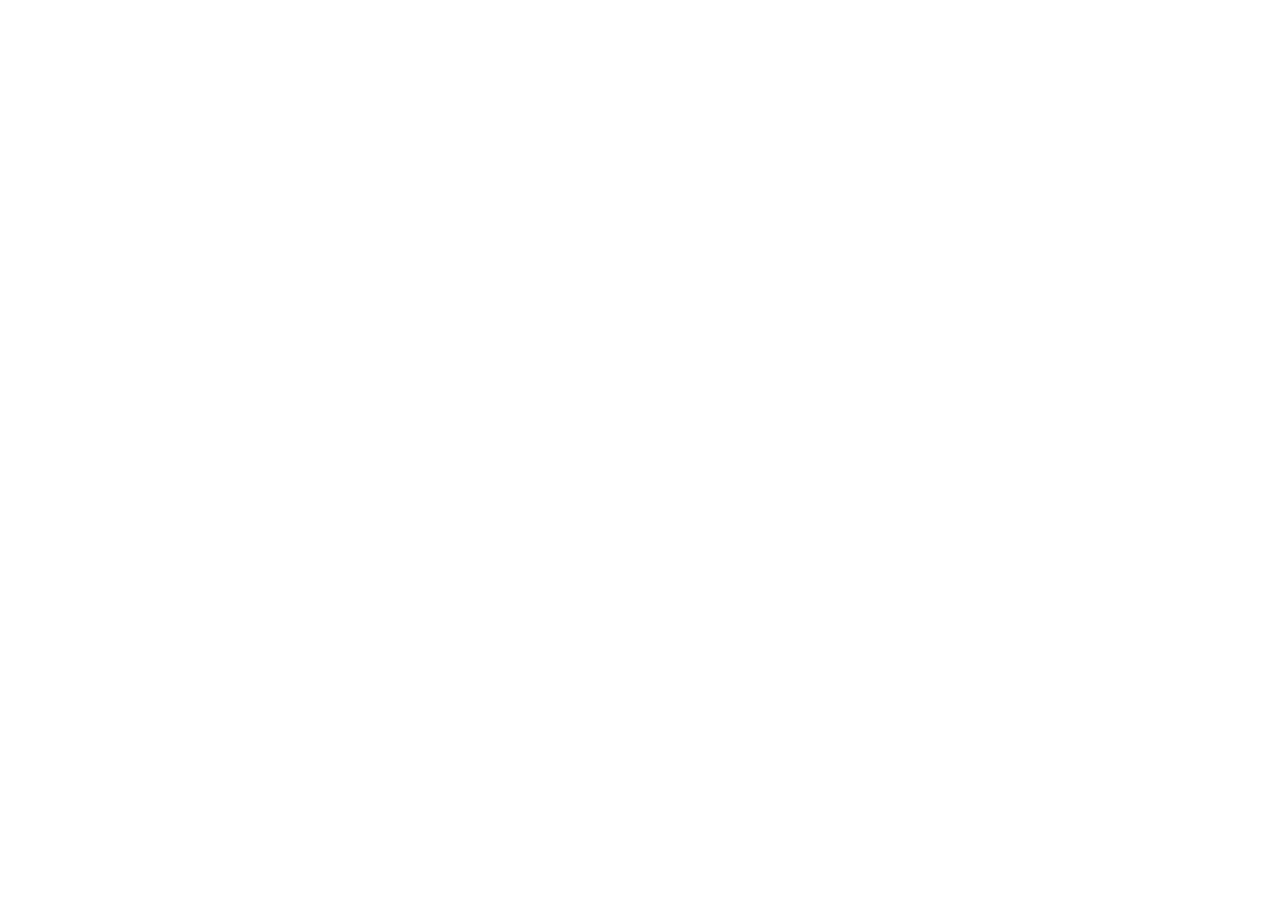
==== index.html @ 64c60afb "Initial commit project sitandcode" ====
<!DOCTYPE>
<html>
<head>
    <!-- Google tag (gtag.js) -->
<script async src="https://www.googletagmanager.com/gtag/js?id=G-PJPY6H9L8Z"></script>
<script>
  window.dataLayer = window.dataLayer || [];
  function gtag(){dataLayer.push(arguments);}
  gtag('js', new Date());

  gtag('config', 'G-PJPY6H9L8Z');
</script>
	<title>Sit&amp;Code</title>
</head>
<body>

</body>
<script src="jquery-2.1.3.min.js"></script>
<script src="initial-script.js"></script>
</html>
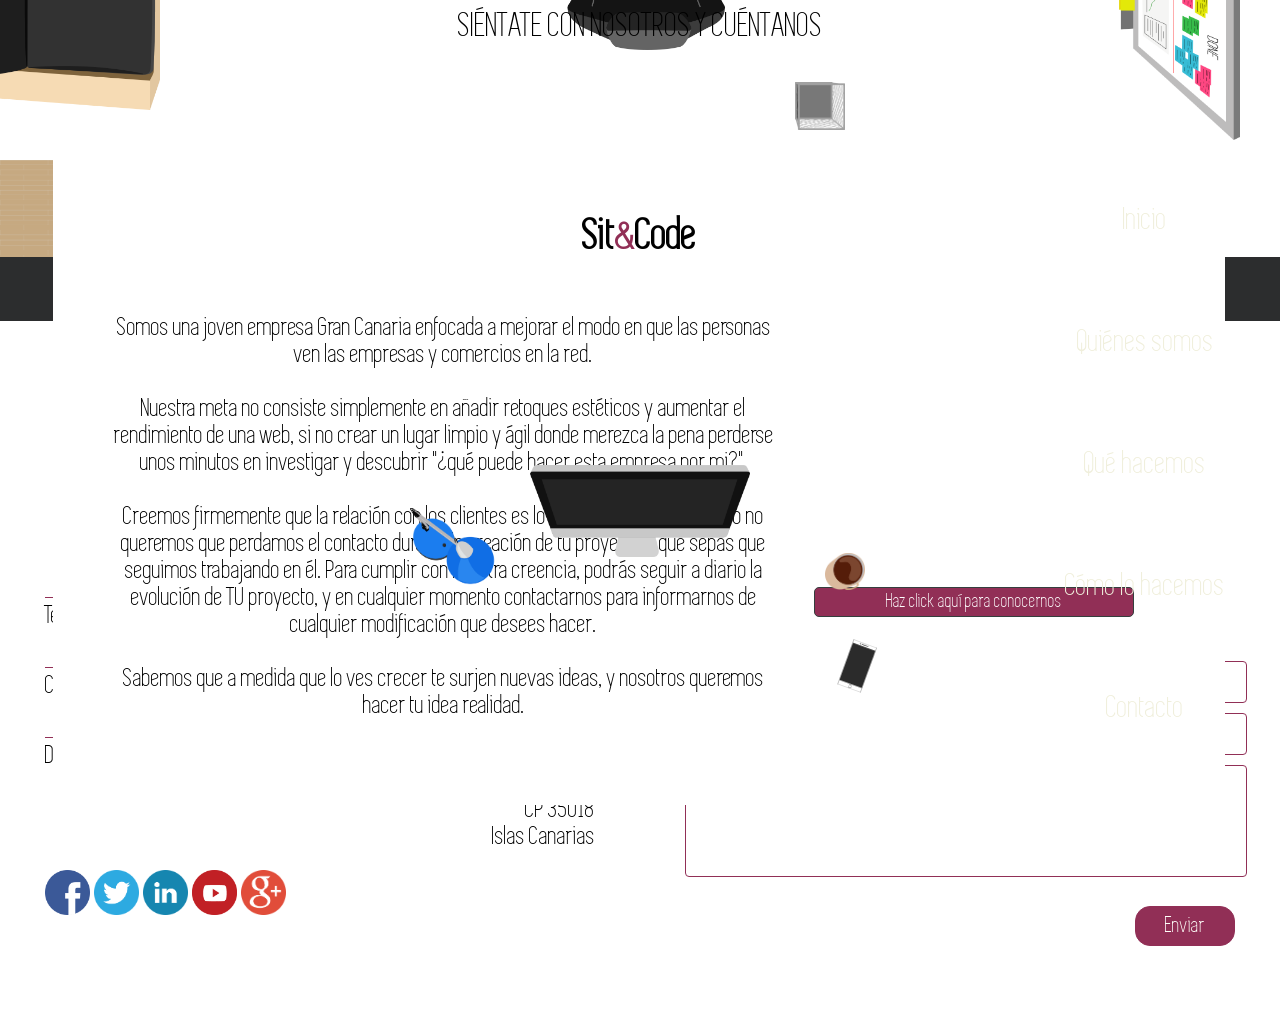
==== commit 72424929: "Refactor: merge mobile and desktop views into responsive single files" ====
--- a/index.html
+++ b/index.html
@@ -1,6 +1,7 @@
-<!DOCTYPE>
+<!DOCTYPE html>
 <html>
 <head>
+
     <!-- Google tag (gtag.js) -->
 <script async src="https://www.googletagmanager.com/gtag/js?id=G-PJPY6H9L8Z"></script>
 <script>
@@ -10,11 +11,676 @@
 
   gtag('config', 'G-PJPY6H9L8Z');
 </script>
+	<meta charset="UTF-8">
+	<meta name="viewport" content="width=device-width, height=device-height, initial-scale=0.5"/>
+	<link rel="icon" href="images/silla10.png">
+	<link rel="stylesheet" type="text/css" href="style.css">
+	<!--<link rel="stylesheet" href="style.css" media="(min-width:600px)">
+	<link rel="stylesheet" type="text/css" href="style_1920x1080.css">-->
 	<title>Sit&amp;Code</title>
+
 </head>
 <body>
-
+    <div class="mobile-view">
+
+<div id="mob-background"></div>
+<div class="none"></div>
+
+<div id="mob-navbar">
+	<div id="mob-text-logo">
+		<div id="mob-sac-text">Sit<small class="ampersand">&amp;</small>Code</div>
+		<div id="mob-se-text">Software Engineers</div>
+	</div>
+	
+	<div id="mob-menu-button">
+		<div id="mob-menu-circle"></div>
+		<span></span>
+		<span></span>
+		<span></span>
+	</div>
+</div>
+
+<div id="mob-menu">
+	<div id="mob-menu-sections">
+		<p id="mob-home-button">Inicio</p>
+		<p id="mob-whoweare-button">Quiénes somos</p>
+		<p id="mob-whatwedo-button">Qué hacemos</p>
+		<p id="mob-howwedo-button">Cómo lo hacemos</p>
+		<p id="mob-contact-button">Contacto</p>
+	</div>
+</div>
+
+<section id="mob-home">
+	<div id="mob-phrase">
+		<p>¿Qué necesitas?</p>
+		<p>Siéntate con nosotros y cuéntanos</p>
+	</div>
+
+
+	<p id="mob-scroll-text">scroll</p>
+	<div id="mob-scroll"></div>
+</section>
+
+<section id="mob-whoweare">
+	<div class="tittle">Quiénes somos</div>
+	<div class="content">
+		<div id="whoweare-text">
+			<p>Somos una joven empresa Gran Canaria enfocada a mejorar el modo en que las personas ven las empresas y comercios en la red.</p>
+			<p>Nuestra meta no consiste simplemente en añadir retoques estéticos y aumentar el rendimiento de una web, si no crear un lugar limpio y ágil donde merezca la pena perderse unos minutos en investigar y descubrir "¿qué puede hacer esta empresa por mi?".</p>
+			<p>Creemos firmemente que la relación con los clientes es lo más importante, y por ello no queremos que perdamos el contacto durante la creación de tu proyecto y que sepas que seguimos trabajando en él. Para cumplir con nuestra creencia, podrás seguir a diario la evolución de TU proyecto, y en cualquier momento contactarnos para informarnos de cualquier modificación que desees hacer.</p>
+			<p>Sabemos que a medida que lo ves crecer te surjen nuevas ideas, y nosotros queremos hacer tu idea realidad.</p>
+
+			<video id="GCZoomVideo" width="100%" autoplay loop>
+				<source src="Zoom GC 2.mp4" type="video/mp4">
+				Your browser does not support HTML5 video.
+			</video>
+		</div>
+
+		<div id="whoweare-group">
+			<div class="whoweare-group-persons">
+				<div class="whoweare-imgs"></div>
+				<div class="whoweare-group-names">Isaac Medina</div>
+			</div>
+			<div class="whoweare-group-texts">blablabla isaac</div>
+			<div class="whoweare-group-persons" id="second-person">
+				<div class="whoweare-imgs"></div>
+				<div class="whoweare-group-names">David Gómez</div>
+			</div>
+			<div class="whoweare-group-texts">blablabla david</div>
+			<div class="whoweare-group-persons">
+				<div class="whoweare-imgs"></div>
+				<div class="whoweare-group-names">Daniel Izarra</div>
+			</div>
+			<div class="whoweare-group-texts">blablabla dani</div>
+		</div>
+	</div>
+</section>
+
+<section id="mob-whatwedo">
+	<div class="tittle">Qué hacemos</div>
+	<div class="content">
+		<div id="whatwedo-phone">
+			<div id="whatwedo-phone-top">
+				<div id="whatwedo-phone-camera"></div>
+				<div id="whatwedo-phone-speaker"></div>
+			</div>
+			<div id="whatwedo-phone-screen">
+				<div class="whatwedo-texts active">
+					<h2 id="whatwedo-menu-1">Desarrollo de software</h2>
+					<h2 id="whatwedo-menu-2">e-Commerce</h2>
+					<h2 id="whatwedo-menu-3">Community manager</h2>
+					<h2 id="whatwedo-menu-4">Masterclass</h2>
+				</div>
+				<div class="whatwedo-texts">
+					<p class="whatwedo-back-button"><img src="images/back arrow.png">Volver</p>
+					<h2>Desarrollo de software</h2>
+					<h3>Software de escritorio</h3>
+					Realizamos un estudio de tus necesidades y te proponemos un tiempo de realización, presupuesto e idea de proyecto a medida.
+
+					<h3>Desarrollo web</h3>
+					Ofrecemos webs completamente personalizadas y wordpress.
+
+					<h3>Apps móviles</h3>
+					Estamos trabajando para disponer lo antes posible de apps en iOS y Android.
+				</div>
+				<div class="whatwedo-texts">
+					<p class="whatwedo-back-button"><img src="images/back arrow.png">Volver</p>
+					<h2>e-Commerce</h2>
+					<h3></h3>
+					Controla todos tus productos, ventas, stock... desde el panel de control
+
+					<p>Si quieres una venta de productos online o necesitas que lleguen a cualquier lugar del mundo, una tienda virtual es lo que buscas.</p>
+					<p>En ella podrás controlar todos tus productos, ventas y stock desde el panel de control.</p>
+					<p>Te damos la solución adecuada en función de tu necesidad.</p>
+				</div>
+				<div class="whatwedo-texts">
+					<p class="whatwedo-back-button"><img src="images/back arrow.png">Volver</p>
+					<h2>Community manager</h2>
+					<h3></h3>
+
+					<p>A día de hoy cualquier empresa necesita estar posicionada en las redes sociales, y qué mejor forma que hacerlo con profesionales del sector.</p>
+					<p>Podemos darte servicio en cualquier red social y posicionarte en los motores de búsqueda para que tu empresa sea visible en la web.</p>
+				</div>
+				<div class="whatwedo-texts">
+					<p class="whatwedo-back-button"><img src="images/back arrow.png">Volver</p>
+					<h2>Masterclass</h2>
+					<h3></h3>
+
+					<p>Domina tu tienda virtual, redes sociales, promociones, o aprende a saber cuándo es el momento de realizar la campaña de marketing de tus productos.</p>
+					<p>Masterclass online, o si lo deseas podemos desplazarnos y enseñarte con un trato personal.</p>
+				</div>
+			</div>
+			<div id="whatwedo-phone-bottom">
+				<div id="whatwedo-phone-button"></div>
+			</div>
+		</div>
+	</div>
+</section>
+
+<section id="mob-howwedo">
+	<div class="tittle">Cómo lo hacemos</div>
+	<div id="howwedo-phases-container">
+		<div id=howwedo-explain>Desde que nos contactas hasta que el proyecto está finalizado nos encontraremos con cinco etapas.</div>
+		<div class="howwedo-phases">
+			<h2>Primer contacto</h2>
+			<p>Contactas con nosotros a través del teléfono, correo electrónico o desde nuestro formulario web, y nos cuentas tu idea.</p>
+		</div>
+		<div class="howwedo-phases">
+			<h2>Charlemos</h2>
+			<p>Nos sentamos y nos cuentas tu idea en profundidad.</p>
+		</div>
+		<div class="howwedo-phases">
+			<h2>El prototipo</h2>
+			<p>Realizamos un prototipo de tu idea y te preparamos la documentación necesaria para continuar.</p>
+		</div>
+		<div class="howwedo-phases">
+			<h2>¡Dedos al teclado!</h2>
+			<p>De esta parte nos encargamos nosotros, pero no olvides que durante el proceso podrás seguir a diario la evolución de tu proyecto desde nuestra plataforma online e involucrarte en el desarrollo aportando nuevas ideas.</p>
+		</div>
+		<div class="howwedo-phases">
+			<h2>¡Completado!</h2>
+			<p>Te presentamos tu proyecto y si lo necesitas te enseñamos a usarlo para sacarle todo el partido. ¡Esto corre de nuestra cuenta!</p>
+		</div>
+		<div id="howwedo-phases-percent"></div>
+	</div>
+</section>
+
+<section id="mob-contact">
+	<div class="tittle">Contacto</div>
+	<div id="mob-contact-info">
+		<table>
+			<tr>
+				<td>Teléfono</td>
+				<td>+34 666 666 666</td>
+			</tr>
+			<tr>
+				<td>Correo</td>
+				<td>info@sitandcode.com</td>
+			</tr>
+			<tr>
+				<td>Dirección</td>
+				<td>Las Palmas de Gran Canaria<br>
+					Calle Luis Suárez Suárez, 100<br>
+					CP 35018<br>
+					Islas Canarias
+				</td>
+			</tr>
+		</table>
+	</div>
+	<form>
+		<h2>Cuéntanos tu idea</h2>
+		<input type="text" name="name" placeholder="Nombre" maxlength="30" required>
+		<input type="text" name="subject" placeholder="Asunto" maxlength="100" required>
+		<textarea placeholder="Mensaje" maxlength="1000" required></textarea>
+
+		<div id="mob-captcha-submit">
+			<div class="g-recaptcha" data-sitekey="6LfDJykTAAAAAGgj7rl9Ru9__cgK2cu1erbKUygx" data-size="normal"></div>
+			<div id="mob-form-submit"><input type="submit" value="Enviar"></div>
+		</div>
+	</form>
+</section>
+
+<footer>
+	<p>Diseñado y desarrollado por Sit<small>&amp;</small>Code</p>
+</footer>
+
+
+    </div>
+    <div class="desktop-view">
+
+
+<div class="none"></div>
+													<!-- Logo + Menu Button + Menu -->
+<div id="navbar">
+	<!--<div id="logo">
+		<img src="images/logo4.png">
+	</div>-->
+
+	<div id="text-logo">
+		<div id="sac-text">Sit<small class="ampersand">&amp;</small>Code</div>
+		<div id="se-text">Software Engineers</div>
+	</div>
+	
+	<div class="active" id="menu-button">
+		<div class="active" id="menu-circle"></div>
+		<span></span>
+		<span></span>
+		<span></span>
+	</div>
+</div>
+
+
+													<!-- Sections -->
+
+
+
+													<!-- Section: home -->
+<section id="home">
+	<div id="phrase">
+		<p>¿Qué necesitas?</p>
+		<p>Siéntate con nosotros y cuéntanos</p>
+	</div>
+
+
+	<p id="scroll-text">scroll</p>
+	<div id="scroll"></div>
+</section>
+
+
+													<!-- Section: who we are -->
+<section id="whoweare">
+
+	<div class="active" id="menu">
+		<div id="menu-sections">
+			<p id="home-button">Inicio</p>
+			<p id="whoweare-button">Quiénes somos</p>
+			<p id="whatwedo-button">Qué hacemos</p>
+			<p id="howwedo-button">Cómo lo hacemos</p>
+			<p id="contact-button">Contacto</p>
+		</div>
+	</div>
+
+
+	<h3 class="tittle">Quiénes somos</h3>
+
+	<div id="road"></div>
+
+	<div id="whoweare-text-group">
+		<div class="whoweare-texts" id="whoweare-text-initial">
+			<h3>Sit<small class="ampersand">&amp;</small>Code</h3>
+			<table>
+				<tr>
+					<td>
+						<p>Somos una joven empresa Gran Canaria enfocada a mejorar el modo en que las personas ven las empresas y comercios en la red.</p>
+						<p>Nuestra meta no consiste simplemente en añadir retoques estéticos y aumentar el rendimiento de una web, si no crear un lugar limpio y ágil donde merezca la pena perderse unos minutos en investigar y descubrir "¿qué puede hacer esta empresa por mi?".</p>
+						<p>Creemos firmemente que la relación con los clientes es lo más importante, y por ello no queremos que perdamos el contacto durante la creación de tu proyecto y que sepas que seguimos trabajando en él. Para cumplir con nuestra creencia, podrás seguir a diario la evolución de TU proyecto, y en cualquier momento contactarnos para informarnos de cualquier modificación que desees hacer.</p>
+						<p>Sabemos que a medida que lo ves crecer te surjen nuevas ideas, y nosotros queremos hacer tu idea realidad.</p>
+					</td>
+					<td>
+						<video id="GCZoomVideo" width="320" autoplay loop>
+							<source src="Zoom GC 2.mp4" type="video/mp4">
+							Your browser does not support HTML5 video.
+						</video>
+						<button class="whoweare-text-button">Haz click aquí para conocernos</button>
+					</td>
+				</tr>
+			</table>
+			
+			
+		</div>
+		<div class="whoweare-texts" id="whoweare-text-isaac">
+			<h3>Isaac Medina</h3>
+
+
+			<button class="whoweare-text-button">Cerrar este cuadro</button>
+		</div>
+		<div class="whoweare-texts" id="whoweare-text-david">
+			<h3>David Gómez</h3>
+
+			<button class="whoweare-text-button">Cerrar este cuadro</button>
+		</div>
+		<div class="whoweare-texts" id="whoweare-text-dani">
+			<h3>Daniel Izarra</h3>
+
+			<button class="whoweare-text-button">Cerrar este cuadro</button>
+		</div>
+	</div>
+
+	<div id="our-draws">
+		<img id="isaac-img" src="images/Isaac.png">
+		<img id="david-img" src="images/David.png">
+		<img id="dani-img" src="images/Dani.png">
+	</div>
+
+	<div id="kerbstone"></div>
+	<div id="sidewalk"></div>
+
+	<div id="whoweare-down-elements">
+		<img id="wall" src="images/wall.png">
+		<img id="office-door" src="images/office-door.png">
+		<img id="doormat" src="images/doormat.png">
+	</div>
+
+</section>
+
+													<!-- Section: what we do -->
+<section id="whatwedo">
+
+
+<img src="images/ground3.png" id="office-ground">
+	<h3 class="tittle">Qué hacemos</h3>
+	<div id="whatwedo-menu">
+		<p id="whatwedo-menu-1">Desarrollo de software</p>
+		<p id="whatwedo-menu-2">e-Commerce</p>
+		<p id="whatwedo-menu-3">Community manager</p>
+		<p id="whatwedo-menu-4">Masterclass</p>
+	</div>
+
+	<div id="whatwedo-content">
+		<div id="chair"></div>
+		<div id="drawer"><div id="shadow-drawer"><div id="keys"></div></div></div>
+		<div id="trash"></div>
+		<div id="table">
+			<div id="pen"></div>
+			<div id="sofa"></div>
+			<div id="blackboard"></div>
+		</div>
+
+		<div id="folios-container">
+			<img src="images/screen0.png" class="screen" usemap="#screenMap">
+			<img src="images/screen1.png" class="screen2" usemap="#screenMap">
+			<div class="coffee">
+				<span></span>
+				<span></span>
+			</div>
+			<img src="images/flexo.png" class="flexo" usemap="#flexoMap">
+			<img src="images/flexo2.png" class="flexo2" usemap="#flexoMap">
+			<div class="phone">
+				<div></div>
+				<div></div>
+			</div>
+			<div class="folios" id="folio-1">
+				<div class="folios-text" id="folio-text-1">
+					<div class="watermark">Sit<small class="ampersand">&amp;</small>Code<span class="watermark-mail">info@sitandcode.com</span></div>
+					<h2>Desarrollo de software</h2>
+					<h3></h3>
+					<h3>Software de escritorio</h3>
+					Realizamos un estudio de tus necesidades y te proponemos un tiempo de realización, presupuesto e idea de proyecto a medida.
+
+					<h3>Desarrollo web</h3>
+					Ofrecemos webs completamente personalizadas y wordpress.
+
+					<h3>Apps móviles</h3>
+					Estamos trabajando para disponer lo antes posible de apps en iOS y Android.
+
+					<div class="watermark"><span class="watermark-web">www.sitandcode.com</span><span class="watermark-page">1</span></div>
+
+				</div>
+			<!--<div><img src="#" class="folio-image"></div>-->
+			</div>
+			<div class="folios" id="folio-2">
+				<div class="folios-text" id="folio-text-2">
+					<div class="watermark">Sit<small class="ampersand">&amp;</small>Code<span class="watermark-mail">info@sitandcode.com</span></div>
+					<h2>e-Commerce</h2>
+					<h3></h3>
+					Controla todos tus productos, ventas, stock... desde el panel de control
+
+					<p>Si quieres una venta de productos online o necesitas que lleguen a cualquier lugar del mundo, una tienda virtual es lo que buscas.</p>
+					<p>En ella podrás controlar todos tus productos, ventas y stock desde el panel de control.</p>
+					<p>Te damos la solución adecuada en función de tu necesidad.</p>
+
+					<div class="watermark"><span class="watermark-web">www.sitandcode.com</span><span class="watermark-page">2</span></div>
+				</div>
+			</div>
+			<div class="folios" id="folio-3">
+				<div class="folios-text" id="folio-text-3">
+					<div class="watermark">Sit<small class="ampersand">&amp;</small>Code<span class="watermark-mail">info@sitandcode.com</span></div>
+					<h2>Community manager</h2>
+					<h3></h3>
+
+					<p>A día de hoy cualquier empresa necesita estar posicionada en las redes sociales, y qué mejor forma que hacerlo con profesionales del sector.</p>
+					<p>Podemos darte servicio en cualquier red social y posicionarte en los motores de búsqueda para que tu empresa sea visible en la web.</p>
+
+					<div class="watermark"><span class="watermark-web">www.sitandcode.com</span><span class="watermark-page">3</span></div>
+				</div>
+			</div>
+			<div class="folios" id="folio-4">
+				<div class="folios-text" id="folio-text-4">
+					<div class="watermark">Sit<small class="ampersand">&amp;</small>Code<span class="watermark-mail">info@sitandcode.com</span></div>
+					<h2>Masterclass</h2>
+					<h3></h3>
+
+					<p>Domina tu tienda virtual, redes sociales, promociones, o aprende a saber cuándo es el momento de realizar la campaña de marketing de tus productos.</p>
+					<p>Masterclass online, o si lo deseas podemos desplazarnos y enseñarte con un trato personal.</p>
+
+					<div class="watermark"><span class="watermark-web">www.sitandcode.com</span><span class="watermark-page">4</span></div>
+				</div>
+			</div>
+		</div>
+		
+		
+	</div>
+	<div class="wildcard-folio" id="wildcard-folio-1">
+		<div class="wildcard-text" id="wildcard-text-1">
+			<div class="watermark">Sit<small class="ampersand">&amp;</small>Code<span class="watermark-mail">info@sitandcode.com</span></div>
+			<h2>Desarrollo de software</h2>
+			<h3>Aplicaciones de escritorio</h3>
+			<p>Realizamos un estudio de tus necesidades y te proponemos un tiempo de realización, presupuesto e idea de proyecto a medida.</p>
+
+			<h3>Desarrollo web</h3>
+			<p>Ofrecemos webs completamente personalizadas y wordpress.</p>
+
+			<h3>Apps móviles</h3>
+			<p>Estamos trabajando para disponer lo antes posible de apps en iOS y Android.</p>
+
+			<div class="watermark"><span class="watermark-web">www.sitandcode.com</span><span class="watermark-page">1</span></div>
+
+		<!--<div><img src="#" class="folio-image"></div>-->
+		</div>
+	</div>
+	<div class="wildcard-folio" id="wildcard-folio-2">
+		<div class="wildcard-text" id="wildcard-text-2">
+			<div class="watermark">Sit<small class="ampersand">&amp;</small>Code<span class="watermark-mail">info@sitandcode.com</span></div>
+			<h2>e-Commerce</h2>
+
+			<h3></h3>
+			<p>Si quieres una venta de productos online o necesitas que lleguen a cualquier lugar del mundo, una tienda virtual es lo que buscas.</p>
+			<p>En ella podrás controlar todos tus productos, ventas y stock desde el panel de control.</p>
+			<p>Te damos la solución adecuada en función de tu necesidad.</p>
+
+			<div class="watermark"><span class="watermark-web">www.sitandcode.com</span><span class="watermark-page">2</span></div>
+		</div>
+	</div>
+	<div class="wildcard-folio" id="wildcard-folio-3">
+		<div class="wildcard-text" id="wildcard-text-3">
+			<div class="watermark">Sit<small class="ampersand">&amp;</small>Code<span class="watermark-mail">info@sitandcode.com</span></div>
+			<h2>Community manager</h2>
+
+			<h3></h3>
+			<p>A día de hoy cualquier empresa necesita estar posicionada en las redes sociales, y qué mejor forma que hacerlo con profesionales del sector.</p>
+			<p>Podemos darte servicio en cualquier red social y posicionarte en los motores de búsqueda para que tu empresa sea visible en la web.</p>
+
+			<div class="watermark"><span class="watermark-web">www.sitandcode.com</span><span class="watermark-page">3</span></div>
+		</div>
+	</div>
+	<div class="wildcard-folio" id="wildcard-folio-4">
+		<div class="wildcard-text" id="wildcard-text-4">
+			<div class="watermark">Sit<small class="ampersand">&amp;</small>Code<span class="watermark-mail">info@sitandcode.com</span></div>
+			<h2>Masterclass</h2>
+
+			<h3></h3>
+			<p>Domina tu tienda virtual, redes sociales, promociones, o aprende a saber cuándo es el momento de realizar la campaña de marketing de tus productos.</p>
+			<p>Masterclass online, o si lo deseas podemos desplazarnos y enseñarte con un trato personal.</p>
+
+			<div class="watermark"><span class="watermark-web">www.sitandcode.com</span><span class="watermark-page">4</span></div>
+		</div>
+	</div>
+
+	
+</section>
+<section class="empty">
+</section>
+													<!-- Section: how we do -->
+<section id="howwedo">
+
+
+	<h3 class="tittle">Cómo lo hacemos</h3>
+	<div id="howwedo-content">
+		<div id="howwedo-menu">
+			<p class="howwedo-circles" id="howwedo-circle-1">1</p>
+			<p class="howwedo-circles" id="howwedo-circle-2">2</p>
+			<p class="howwedo-circles" id="howwedo-circle-3">3</p>
+			<p class="howwedo-circles" id="howwedo-circle-4">4</p>
+			<p class="howwedo-circles" id="howwedo-circle-5">5</p>
+		</div>
+		<div id="howwedo-menu2">
+			<p id="percent-fill"></p>
+			<p class="howwedo-percent" id="percent-1">2%</p>
+			<p class="howwedo-percent" id="percent-2">15%</p>
+			<p class="howwedo-percent" id="percent-3">30%</p>
+			<p class="howwedo-percent" id="percent-4">90%</p>
+			<p class="howwedo-percent" id="percent-5">100%</p>
+			<div class="explanation" id="percent-explanation">
+				<p>¿Esto qué significa?</p>
+				Es una aproximación del porcentaje<br>
+				de tiempo que requiere cada etapa.
+			</div>
+		</div>
+
+		<div id="howwedo-desktop">
+			<div class="coffee">
+				<span></span>
+				<span></span>
+			</div>
+			<img src="images/flexo.png" class="flexo" usemap="#flexoMap">
+			<img src="images/flexo2.png" class="flexo2" usemap="#flexoMap">
+			<div class="phone">
+				<div></div>
+				<div></div>
+			</div>
+
+			<div id="screen-fill"></div>
+			<img src="images/keyboard.png" id="keyboard">
+			<img src="images/trackpad.png" id="trackpad">
+
+
+			<img src="images/screen0.png" class="screen" usemap="#screenMap">
+			<img src="images/screen1.png" class="screen2" usemap="#screenMap">
+		</div>
+	</div>
+	<div id="screen-expanded">
+		<div id="screenE-menu">
+			<img src="images/silla10.png">
+			<img src="images/wifi.png">
+			<img src="images/battery.png">
+			<p id="screenE-menu-hour"></p>
+		</div>
+		<div id="screenE-browserNav">
+			<span></span>
+			<span></span>
+			<span></span>
+			<div id="screenE-menuTab"><p>Sit&amp;Code</p></div>
+		</div>
+		<div id="screenE-browserMenu">
+			<img src="images/arrowL.png" id="arrow-l-button">
+			<img src="images/arrowR.png" id="arrow-r-button">
+			<img src="images/reload.png" id="reload-button">
+			<div>sitandcode.com</div>
+		</div>
+		<div class="screenE-texts" id="screenE-text-1">
+			<h2>Primer contacto</h2>
+			<p>Contacta con nosotros a través del teléfono, correo electrónico o desde nuestro formulario web, y cuéntanos tu idea.</p>
+		</div>
+		<div class="screenE-texts" id="screenE-text-2">
+			<h2>Charlemos</h2>
+			<p>Siéntate con nosotros y cuéntanos.</p>
+		</div>
+		<div class="screenE-texts" id="screenE-text-3">
+			<h2>El prototipo</h2>
+			<p>Realizamos un prototipo de tu idea y te preparamos la documentación necesaria para continuar.</p>
+		</div>
+		<div class="screenE-texts" id="screenE-text-4">
+			<h2>¡Dedos al teclado!</h2>
+			<p>Durante el proceso podrás seguir a diario la evolución de tu proyecto desde nuestra plataforma online e involucrarte en el desarrollo.</p>
+		</div>
+		<div class="screenE-texts" id="screenE-text-5">
+			<h2>¡Completado!</h2>
+			<p>Te presentamos tu proyecto y si lo necesitas te enseñamos a usarlo. ¡Esto corre de nuestra cuenta!</p>
+		</div>
+	</div>
+</section>
+<section class="empty">
+</section>
+<section class="empty">
+</section>
+<section class="empty">
+</section>
+<section class="empty" id="last-empty">
+</section>
+				
+													<!-- div: pixel -->
+<!--<div id="solvers">
+	<h3 class="tittle">...además...</h3>
+	<p>Haremos que cada píxel esté en su sitio</p>
+	<div class="explanation" id="pixel-explanation">
+		<p>¿Qué hace esto aquí?</p>
+		Dani: ¿Hasta qué extremo podríamos personalizar una web?<br>
+		Isaac: ¡A nivel de píxel!<br>
+	</div>
+	<img src="images/interrogation.png" id="pixel">
+	<span></span>
+	<div id="pixel-circle"></div>
+	<div class="pixel-text">Esto no tendría que estar aquí -></div>
+	<div class="pixel-text">Modificamos unas líneas de código y...</div>
+	<div class="pixel-text">¡Arreglado!</div>
+</div>-->
+
+													<!-- Section: contact -->
+<section id="contact">
+	<h3 class="tittle">Contacto</h3>
+	<div id="contact-info">
+		<p>Teléfono <span>+34 666 666 666</span></p>
+		<p>Correo <span>info@sitandcode.com</span></p>
+		<p>Dirección <span>Las Palmas de Gran Canaria<br>
+					Calle Luis Suárez Suárez, 100<br>
+					CP 35018<br>
+					Islas Canarias</span></p>
+		
+		<div class="social">
+			<a href="https://www.facebook.com/sitandcode"><img src="images/facebook.png"></a>
+			<a href="https://twitter.com/SitAndCode"><img src="images/twitter.png"></a>
+			<a href=""><img src="images/linkedin.png"></a>
+			<a href=""><img src="images/youtube.png"></a>
+			<a href="https://plus.google.com/110130288803081774224/"><img src="images/google.png"></a>
+		</div>
+	</div>
+
+	<div id="contact-form">
+		<h3>Lorem ipsum</h3>
+		<form>
+			<input type="text" name="name" placeholder="Nombre" maxlength="30" required>
+			<input type="text" name="subject" placeholder="Asunto" maxlength="100" required>
+			<textarea placeholder="Mensaje" maxlength="1000" required></textarea>
+
+			<div id="captcha-submit">
+				<div class="g-recaptcha" data-sitekey="6LfDJykTAAAAAGgj7rl9Ru9__cgK2cu1erbKUygx" data-size="normal"></div>
+				<div id="form-submit"><input type="submit" value="Enviar"></div>
+			</div>
+		</form>
+	</div>
+
+	<footer>
+		<div class="explanation" id="cholas-explanation">
+			<p>¿Qué hace esto aquí?</p>
+			Isaac: ¿Qué ponemos en el pie?<br>
+			Dani: Unos zapatos<br>
+			David: O unas cholas cantosas
+		</div>
+		<img src="images/cholas3.png" id="cholas">
+		<p>Diseñado y desarrollado por Sit<small>&amp;</small>Code</p>
+	</footer>
+</section>
+
+<!-- Maps -->
+ <map name="screenMap">
+ 	<area id="screenEvent" shape="poly" 
+          coords="4,0,216,0,220,9,196,71,125,71,131,91,83,91,88,71,22,71,0,9"
+          href="" 
+          alt="screen"
+          target="_blank" />
+ </map>
+
+ <map name="flexoMap">
+ 	<area id="flexoEvent" shape="poly" 
+          coords="0,0,35,10,87,35,85,60,70,73,55,70,10,45"
+          href="" 
+          alt="lamp"
+          target="_blank" />
+ </map>
+
+
+    </div>
+    <script src="jquery-2.1.3.min.js"></script>
+    <script src="script.js"></script>
 </body>
-<script src="jquery-2.1.3.min.js"></script>
-<script src="initial-script.js"></script>
-</html>+</html>
--- a/style.css
+++ b/style.css
@@ -0,0 +1,2034 @@
+/* MOBILE STYLES */
+@font-face {
+	font-family: "Simplifica";
+	src: url("Simplifica.eot");
+	src: url('Simplifica.eot?#iefix') format('embedded-opentype'),
+		 url("Simplifica.ttf") format("truetype");
+}
+
+html {
+	width: 100%;
+	height: 100%;
+	margin: auto;
+}
+
+body {
+	width: 100%;
+	height: auto;
+	margin: 0;
+	overflow-x: hidden;
+	font-family: "Simplifica";
+	background: #fff;
+}
+
+#mob-background {
+	position: fixed;
+	width: 100%;
+	height: 100%;
+	z-index: -1;
+
+	background-image: url('images/ground3.png');
+	background-repeat: no-repeat;
+    
+	background-position: left bottom;
+	background-size: auto 100%;
+}
+
+.none {
+	display: none;
+	position: fixed;
+	width: 100%;
+	height: 100%;
+	background: transparent;
+	opacity: 1;
+	z-index: 996;
+}
+
+
+													/**********/
+													/* Navbar */
+													/**********/
+
+#mob-navbar {
+	position: fixed;
+	top: 0;
+	height: calc(12% - 4px); /* padding top+bottom (2*2) */
+	width: calc(100% - 10%); /* padding left+right (5*2) */
+	padding: 4px 5% 2px 5%;
+	z-index: 50;
+}
+
+#mob-text-logo {
+	position: absolute;
+	float: left;
+	height: calc(100% - 4px);
+	width: auto;
+	font-size: 5.5vmin;
+	color: #120309;
+	text-align: center;
+}
+
+#mob-sac-text {
+	border-bottom: black 1px solid;
+}
+
+#mob-se-text {
+	margin-top: 4px;
+	font-size: 4vmin;
+}
+
+small.ampersand {
+	color: #912f56;
+}
+
+
+
+													/************************/
+													/* Menu circle + button */
+													/************************/
+
+#mob-menu-circle {
+	position: absolute;
+	left: -9px;
+	top: -14px;
+	width: 40px;
+	height: 40px;
+	border-radius: 40px;
+	border: solid 4px #912f56;
+
+	-webkit-transition: all .4s ease;
+	-ms-transition: all .4s ease;
+	transition: all .4s ease;
+}
+#mob-menu-circle.active {
+	border-color: #f0efdc;
+}
+
+#mob-menu-button {
+	position: absolute;
+	right: 5%;
+	top: 20px; /* (logo.height+top+bottom(60+25+25) - menu-button.height(20)) / 2 */
+	width: 30px;
+	height: 20px;
+	cursor: pointer;
+}
+
+#mob-menu-button span {
+	position: absolute;
+	width: 100%;
+	height: 4px;
+	background: #912f56;
+	border-radius: 5px;
+	-webkit-transition: all .4s ease;
+	-ms-transition: all .4s ease;
+	transition: all .4s ease;
+}
+#mob-menu-button span:nth-of-type(1) {
+	top: 0px;
+}
+#mob-menu-button span:nth-of-type(2) {
+	top: 8px;
+}
+#mob-menu-button span:nth-of-type(3) {
+	top: 16px;
+}
+
+#mob-menu-button.active span:nth-of-type(1) {
+	-ms-transform: translateY(8px) rotate(45deg);
+	-webkit-transform: translateY(8px) rotate(45deg);
+	transform: translateY(8px) rotate(45deg);
+	background: #f0efdc;
+}
+
+#mob-menu-button.active span:nth-of-type(2) {
+	background: transparent;
+}
+
+#mob-menu-button.active span:nth-of-type(3) {
+	-ms-transform: translateY(-8px) rotate(-45deg);
+	-webkit-transform: translateY(-8px) rotate(-45deg);
+	transform: translateY(-8px) rotate(-45deg);
+	background: #f0efdc;
+}
+
+
+
+													/********/
+													/* Menu */
+													/********/
+
+#mob-menu {
+	display: none;
+	position: fixed;
+	width: 100%;
+	height: 100%;
+	background: rgba(143,49,86,.95);
+	z-index: 49;
+}
+#mob-menu.active {
+	display: block;
+}
+
+#mob-menu-sections {
+	margin: calc(40px + 10vmin) 0 0 0; /* circle (40) */
+	text-align: center;
+	font-size: 7vmin;
+	color: #fffffa;
+}
+
+#mob-menu-sections p {
+	margin: 10vmin 0 10vmin 0;
+	cursor: pointer;
+}
+
+
+
+													/************/
+													/* Sections */
+													/************/
+
+section {
+	position: relative;
+	width: 100%;
+}
+
+.tittle {
+	width: 100%;
+	text-align: center;
+	font-size: 10vmin;
+	margin: 12vh 0 5vmin 0; /* navbar  0 white-space 0*/
+}
+
+.content {
+	position: relative;
+	padding: 2vmin;
+}
+
+													/*****************/
+													/* Section: Home */
+													/*****************/
+#mob-home {
+	height: 100%;
+}
+
+#mob-phrase {
+	text-transform: uppercase;
+	position: absolute;
+	top: calc(100% / 2  - 20vmin); /* height(190) */
+	width: 100%;
+	height: 190px;
+	text-align: center;
+	font-size: 7vmin;
+}
+
+#mob-scroll {
+	position: absolute;
+	bottom: 30px;
+	left: calc((100% - 30px - 4px) / 2);
+	width: 30px;
+	height: 30px;
+	border-right: 2px solid black;
+	border-bottom: 2px solid black;
+	-ms-transform: rotate(45deg);
+	-webkit-transform: rotate(45deg);
+	transform: rotate(45deg);
+	cursor: pointer;
+	animation: scrollAnimation .6s ease 3s infinite alternate;
+}
+@keyframes scrollAnimation {
+	from {bottom: 30px}
+	to   {bottom: 20px}
+}
+#mob-scroll-text {
+	position: absolute;
+	width: auto;
+	left: calc((100% - 30px) / 2);
+	bottom: 30px;
+	font-size: 15px;
+	text-transform: uppercase;
+	cursor: pointer;
+	animation: scrollAnimationText .6s ease 3s infinite alternate;
+}
+@keyframes scrollAnimationText {
+	from {bottom: 30px}
+	to   {bottom: 20px}
+}
+
+													/***********************/
+													/* Section: Who we are */
+													/***********************/
+
+#mob-whoweare {
+	height: auto;
+}
+
+#mob-whoweare-text {
+	background: #fff;
+	padding: 2vmin;
+	font-size: 6vmin;
+}
+
+#mob-whoweare-group {
+	padding: 2vmin;
+	background: #fff;
+}
+
+.whoweare-imgs {
+	position: absolute;
+	left: 0;
+	width: 30vmin;
+	height: 100%;
+	background: black;
+}
+#second-person div:nth-of-type(1) {
+	left: calc(100% - 30vmin);
+}
+
+.whoweare-group-persons {
+	position: relative;
+	width: calc(100% - 2px); /* border (1*2) */
+	height: 30vmin;
+	border: 1px solid #120309;
+	margin: 1vmin 0 1vmin 0;
+	background: #912f56;
+	cursor: pointer;
+}
+
+.whoweare-group-names {
+	position: absolute;
+	top: calc((100% - 8vmin)/ 2);
+	left: 30vmin;
+	width: calc(100% - 30vmin);
+	font-size: 8vmin;
+	text-align: center;
+	color: #fffffa;
+}
+#second-person div:nth-of-type(2) {
+	left: 0;
+}
+
+.whoweare-group-texts {
+	display: none;
+	width: calc(100% - 4vmin - 2px); /* padding (4) - border (1*2) */
+	height: auto;
+	padding: 2vmin;
+	margin: calc(-1vmin - 2px) 0 0 0; /* persons.margin (1) - borders (1*2)*/
+	background: #fff;
+	border: 1px solid #120309;
+
+	-webkit-transition: all .2s;
+	-ms-transition: all .2s;
+	transition: all .2s;
+}
+.whoweare-group-texts.active {
+	display: block;
+}
+
+													/***********************/
+													/* Section: What we do */
+													/***********************/
+
+#mob-whatwedo-phone {
+	position: relative;
+	width: 100%;
+	height: 175vmin;
+	border-radius: 10vmin;
+	background: #343f3e;
+}
+
+#mob-whatwedo-phone-top {
+	position: absolute;
+	top: 4vmin;
+	left: 4vmin;
+	width: calc(100% - 8vmin); /* phone border-radius (4*2) */
+	height: 3vmin;
+}
+#mob-whatwedo-phone-camera {
+	position: absolute;
+	top: 0;
+	left: calc((100% - 3vmin) / 2 - 10vmin);
+	width: 3vmin;
+	height: 3vmin;
+	border-radius: 100%;
+	background: black;
+}
+#mob-whatwedo-phone-speaker {
+	position: absolute;
+	top: .5vmin;
+	left: calc((100% - 15vmin) / 2);
+	width: 15vmin;
+	height: 2vmin;
+	border-radius: 3vmin;
+	background: grey;
+}
+
+#mob-whatwedo-phone-screen {
+	position: absolute;
+	top: calc(3vmin + 8vmin); /* phone-top(3) + spaces(4*2) */
+	left: 2vmin;
+	width: calc(100% - 4vmin); /* phone border-radius (4*2) - adjust-to-border-phone(4) */
+	height: calc(100% - 11vmin - 18vmin); /* phone-top (4*2+3) - phone-bottom (10+4*2)*/
+	background: #fff;
+	overflow-y: scroll;
+}
+
+#mob-whatwedo-phone-bottom {
+	position: absolute;
+	bottom: 4vmin;
+	width: 100%;
+	height: 10vmin;
+}
+
+#mob-whatwedo-phone-button {
+	position: absolute;
+	top: 0;
+	left: calc((100% - 10vmin) / 2);
+	width: 10vmin;
+	height: 10vmin;
+	border-radius: 10vmin;
+	background: #fff;
+}
+
+.whatwedo-texts {
+	display: none;
+	font-size: 6vmin;
+	padding: 1vmin;
+}
+.whatwedo-texts.active {
+	display: block;
+}
+.whatwedo-texts h2 {
+	text-align: center;
+}
+.whatwedo-texts p img {
+	height: 100%;
+	margin: 0 2px 0 0;
+	vertical-align: text-top;
+}
+.whatwedo-back-button {
+	height: 5vmin;
+	width: auto;
+	cursor: pointer;
+}
+
+#mob-whatwedo-phone-screen div:nth-of-type(1) h2 {
+	border-bottom: 1vmin solid #912f56;
+	border-radius: 1vmin;
+	width: 75%;
+	margin: 20vmin 0 0 calc(25% / 2);
+	cursor: pointer;
+}
+
+#mob-whatwedo-phone-screen div:nth-of-type(2) {
+	
+}
+
+#mob-whatwedo-phone-screen div:nth-of-type(3) {
+	
+}
+
+#mob-whatwedo-phone-screen div:nth-of-type(4) {
+	
+}
+
+													/**********************/
+													/* Section: How we do */
+													/**********************/
+
+#mob-howwedo-phases-container {
+	width: calc(100% - 8vmin); /* padding (1*2) - margin (1*2)*/
+	height: auto;
+	margin: 2vmin;
+	padding: 2vmin;
+	font-size: 6vmin;
+	text-align: center;
+	background: #fff;
+}
+
+#mob-howwedo-explain {
+	margin: 7vmin 0 0 0;
+}
+
+.howwedo-phases {
+	margin: 5vmin 0 10vmin 0;
+}
+
+													/********************/
+													/* Section: Contact */
+													/********************/
+#mob-contact {
+	font-size: 6vmin;
+}
+
+#mob-contact-info {
+	position: relative;
+	width: calc(100% - 8vmin);
+	height: auto;
+	padding: 2vmin;
+	margin: 0 2vmin 0 2vmin;
+	background: #fff;
+}
+
+#mob-contact table {
+	border-collapse: collapse;
+	width: 100%;
+	font-size: 6vmin;
+}
+#mob-contact table tr td {
+	vertical-align: top;
+	padding: 1vmin 0 4vmin 0;
+	border-top: 2px solid #912f56;
+}
+#mob-contact table tr td:nth-of-type(1) {
+	width: 40%;
+}
+
+#mob-contact form {
+	width: calc(100% - 8vmin);
+	margin: 0 2vmin 0 2vmin;
+	padding: 2vmin;
+	background: #fff;
+}
+#mob-contact form h2 {
+	text-align: center;
+	font-size: 6vmin;
+}
+#mob-contact form input, #mob-contact form textarea {
+	width: calc(100% - 2vmin);
+	height: 10vmin;
+	padding: 1vmin;
+	font-size: 5vmin;
+	font-family: "Simplifica";
+	border: 1px solid #912f56;
+	border-radius: 1vmin;
+	margin: 1vmin 0 1vmin 0;
+}
+#mob-contact form textarea {
+	resize: none;
+	height: 100px;
+	max-height: 150px;
+}
+
+#mob-captcha-submit {
+	width: calc(100% - 2vmin);
+	text-align: center;
+}
+.g-recaptcha {
+	display: inline-block;
+}
+#mob-form-submit input {
+	background: #912f56;
+	color: #fffffa;
+}
+
+
+
+
+
+/**********/
+/* FOOTER */
+/**********/
+
+
+footer {
+	bottom: 0;
+	width: 100%;
+	height: 15vmin;
+	padding: 2px 0 2px 0;
+	margin-top: 10vmin;
+	font-size: 5vmin;
+	color: #f0efdc;
+	background: #2c2d2e;
+}
+footer p:last-child {
+	text-align: center;
+}
+
+
+/* DESKTOP STYLES */
+@media (min-width: 769px) {
+    .mobile-view { display: none !important; }
+    .desktop-view { display: block !important; }
+    @font-face {
+    	font-family: "Simplifica";
+    	src: url("Simplifica.eot");
+    	src: url('Simplifica.eot?#iefix') format('embedded-opentype'),
+    		 url("Simplifica.ttf") format("truetype");
+    }
+    
+    html {
+    	width: 100%;
+    	height: 100%;
+    	margin: auto;
+    }
+    body {
+    	font-family: "Simplifica";
+    	width: 100%;
+    	height: auto;
+    	margin: 0;
+    	overflow-x: hidden;
+    }
+    
+    .none {
+    	display: none;
+    	position: fixed;
+    	width: 100%;
+    	height: 100%;
+    	background: transparent;
+    	opacity: 1;
+    	z-index: 996;
+    }
+    
+    
+    													/***************/
+    													/* Logo + Text */
+    													/***************/
+    
+    #navbar {
+    	position: absolute;
+    	top: 100%;
+    	width: 100%;
+    	height: 110px;
+    	z-index: 994;
+    	opacity: 0;
+    }
+    
+    /*#logo img {
+    	position: absolute;
+    	height: 70px;
+    	top: 20px;
+    	left: 30px;
+    }*/
+    
+    #text-logo {
+    	position: absolute;
+    	left: calc(30px + 20px);
+    	top: calc((110px - 63px) / 2); /* (height - fonts(19+15) - border (1) - margin (4)) / 2*/
+    	height: 100px;
+    	text-align: center;
+    	color: #120309;
+    	font-family: "Simplifica";
+    }
+    
+    #sac-text {
+    	border-bottom: black 1px solid;
+    	font-size: 30px;
+    }
+    small.ampersand {
+    	color: #912f56;
+    	/*color: #c22753;*/
+    	/*color: #b9e344;*/
+    }
+    
+    #se-text {
+    	margin-top: 4px;
+    	font-size: 23px;
+    }
+    
+    
+    													/************************/
+    													/* Menu circle + button */
+    													/************************/
+    
+    #menu-circle {
+    	position: absolute;
+    	left: -9px;
+    	top: -14px;
+    	width: 40px;
+    	height: 40px;
+    	border-radius: 40px;
+    	border: solid 4px #912f56;
+    
+    	-webkit-transition: all .4s ease;
+    	-ms-transition: all .4s ease;
+    	transition: all .4s ease;
+    }
+    #menu-circle.active {
+    	border-color: #f0efdc;
+    }
+    
+    #menu-button {
+    	position: relative;
+    	left: calc(100% - 30px - 50px);
+    	top: calc((110px - 20px) / 2); /* (logo.height+top+bottom(60+25+25) - menu-button.height(20)) / 2 */
+    	width: 30px;
+    	height: 20px;
+    	cursor: default;
+    }
+    
+    #menu-button span {
+    	position: absolute;
+    	width: 100%;
+    	height: 4px;
+    	background: #912f56;
+    	border-radius: 5px;
+    	-webkit-transition: all .4s ease;
+    	-ms-transition: all .4s ease;
+    	transition: all .4s ease;
+    }
+    #menu-button span:nth-of-type(1) {
+    	top: 0px;
+    }
+    #menu-button span:nth-of-type(2) {
+    	top: 8px;
+    }
+    #menu-button span:nth-of-type(3) {
+    	top: 16px;
+    }
+    
+    #menu-button.active span:nth-of-type(1) {
+    	-ms-transform: translateY(8px) rotate(45deg);
+    	-webkit-transform: translateY(8px) rotate(45deg);
+    	transform: translateY(8px) rotate(45deg);
+    	background: #f0efdc;
+    }
+    
+    #menu-button.active span:nth-of-type(2) {
+    	background: transparent;
+    }
+    
+    #menu-button.active span:nth-of-type(3) {
+    	-ms-transform: translateY(-8px) rotate(-45deg);
+    	-webkit-transform: translateY(-8px) rotate(-45deg);
+    	transform: translateY(-8px) rotate(-45deg);
+    	background: #f0efdc;
+    }
+    
+    
+    													/********/
+    													/* Menu */
+    													/********/
+    
+    #menu {
+    	position: absolute;
+    	right: -30vmin;
+    	top: 0;
+    	height: 100%;
+    	width: 30vmin;
+    	z-index: 993;
+    	background: #912f56;
+    	-webkit-transition: right .4s ease;
+        -ms-transition: right .4s ease;
+        transition: right .4s ease;
+    }
+    #menu.active {
+    	right: 0;
+    }
+    
+    #menu-sections {
+    	position: relative;
+    	width: 100%;
+    	height: calc(100% - 115px - 110px); /* menu-section.top(115), menu-section.bottom(110) */
+    	top: 115px;
+    	text-align: center;
+    	font-size: 3.5vmin;
+    	font-family: "Simplifica";
+    	color: #f0efdc;
+    }
+    #menu-sections p {
+    	position: relative;
+    	width: 100%;
+    	height: auto;
+    	margin: 10vmin auto 10vmin auto;
+    	cursor: pointer;
+    	-ms-transition: color .7s;
+    	-webkit-transition: color .7s;
+    	transition: color .7s;
+    }
+    #menu-sections p:hover {
+    	color: #fff;
+    }
+    #menu-sections p:before {
+    	display: block;
+    	position: absolute;
+    	content: '';
+    	height: 1px;
+    	width: 0;
+    	top: -5px;
+    	left: 3.5vmin; /* (100% - p.width(140)) / 2 */
+    	background: transparent;
+    	-ms-transition: width .6s, background .2s;
+    	-webkit-transition: width .6s, background .2s;
+    	transition: width .6s, background .2s;
+    }
+    #menu-sections p:hover:before {
+    	width: calc(100% - 7vmin); /* p.left(3.5*2) */
+    	background: #fff;
+    }
+    #menu-sections p:after {
+    	position: absolute;
+    	display: block;
+    	content: '';
+    	height: 1px;
+    	width: 0;
+    	right: 3.5vmin;
+    	background: transparent;
+    	-ms-transition: width .6s, background .2s;
+    	-webkit-transition: width .6s, background .2s;
+    	transition: width .6s, background .2s;
+    }
+    #menu-sections p:hover:after {
+    	width: calc(100% - 7vmin);
+    	background: #fff;
+    }
+    
+    
+    
+    													/************/
+    													/* Sections */
+    													/************/
+    
+    section {
+    	position: relative;
+    	width: 100%;
+    	height: 100%;
+    }
+    
+    .tittle {
+    	position: fixed;
+    	top: 0;
+    	left: 100vw;
+    	width: 100%;
+    	text-align: center;
+    	font-size: 4.5vmin;
+    	text-shadow:  0px 0px 1px #909184;
+    	padding-top: calc(110px - 4.5vmin); /* navbar.height(110), font(4.5) */
+    	z-index: 1;
+    }
+    
+    #whatwedo .tittle {
+    	position: absolute;
+    	width: 100%;
+    	text-align: center;
+    	font-size: 4.5vmin;
+    	text-shadow:  0px 0px 1px #909184;
+    	padding-top: calc(110px - 4.5vmin); /* navbar.height(110), font(4.5) */
+    }
+    
+    #contact .tittle {
+    	position: absolute;
+    	left: 0;
+    }
+    
+    .empty {
+    	z-index: -1;
+    }
+    
+    													/*****************/
+    													/* Section: Home */
+    													/*****************/
+    
+    #home {
+    	background: #fff;
+    	z-index: 12; /* si no, aparece la taza de café XD */
+    }
+    
+    #phrase {
+    	text-transform: uppercase;
+    	position: absolute;
+    	top: calc((100% - 190px) / 2); /* height(190) */
+    	width: 100%;
+    	height: 190px;
+    	text-align: center;
+    	font-size: 35px;
+    }
+    
+    #scroll {
+    	position: absolute;
+    	bottom: 30px;
+    	left: calc((100% - 30px - 4px) / 2);
+    	width: 30px;
+    	height: 30px;
+    	border-right: 2px solid black;
+    	border-bottom: 2px solid black;
+    	-ms-transform: rotate(45deg);
+    	-webkit-transform: rotate(45deg);
+    	transform: rotate(45deg);
+    	cursor: pointer;
+    	animation: scrollAnimation .6s ease 3s infinite alternate;
+    }
+    @keyframes scrollAnimation {
+    	from {bottom: 30px}
+    	to   {bottom: 20px}
+    }
+    #scroll-text {
+    	position: absolute;
+    	width: auto;
+    	left: calc((100% - 30px) / 2);
+    	bottom: 30px;
+    	font-size: 15px;
+    	text-transform: uppercase;
+    	cursor: pointer;
+    	animation: scrollAnimationText .6s ease 3s infinite alternate;
+    }
+    @keyframes scrollAnimationText {
+    	from {bottom: 30px}
+    	to   {bottom: 20px}
+    }
+    
+    													/***********************/
+    													/* Section: Who we are */
+    													/***********************/
+    
+    #whoweare {
+    	
+    	background-image: url('images/ground3.png');
+    	background-repeat: no-repeat;
+        
+    	background-position: left bottom;
+    	background-size: auto 100%;
+    	/*z-index: 12; /* si no, aparece la taza de café XD */
+    }
+    
+    #whoweare .tittle {
+    	position: absolute;
+    	top: 0;
+    	left: 0;
+    	z-index: 3;
+    }
+    
+    #whoweare-text-group {
+    	position: absolute;
+    	top: 160px;
+    	left: calc(5% - 5vmin / 4); /* .whoweare-texts margin(5vmin) */
+    	width: 90%;
+    	background: #fff;
+    	text-align: center;
+    	padding: 10px;
+    	z-index: 3;
+    }
+    #whoweare-text-group h3 {
+    	font-size: 5vmin;
+    }
+    #whoweare-text-group p {
+    	font-size: 3vmin;
+    }
+    
+    .whoweare-texts {
+    	display: none;
+    	margin: 5vmin;
+    }
+    #whoweare-text-initial {
+    	display: block;
+    }
+    #whoweare-text-initial h3 {
+    	margin: 25px 0 25px 0;
+    }
+    .whoweare-text-button {
+    	margin:5px 0 0 0;
+    	width: 320px;
+    	height: 30px;
+    	font-size: 20px;
+    	font-family: "Simplifica";
+    	border-radius: 5px;
+    	cursor: pointer;
+    	background: #912f56;
+    	color: #fff;
+    	border: 1px solid #343f3e;
+    }
+    .whoweare-text-button:hover {
+    	border: 1px solid #c2d076;
+    	color: #c2d076;
+    }
+    
+    #road {
+    	position: absolute;
+    	width: 100%;
+    	height: calc(100% - 300px + 20px);
+    	top: 0;
+    	background: grey;
+    
+    }
+    
+    #our-draws {
+    	position: absolute;
+    	bottom: 200px;
+    	width: 511px;
+    	left: calc((100% - 490px)/2); /* 3 imgs (150 + 180 + 160) */
+    	z-index: 2;
+    }
+    #isaac-img {
+    	position: absolute;
+    	left: 0;
+    	bottom: 2px;
+    	width: 150px;
+    	cursor: pointer;
+    }
+    #david-img {
+    	position: absolute;
+    	left: 155px;
+    	bottom: 12px;
+    	width: 200px;
+    	cursor: pointer;
+    }
+    #dani-img {
+    	position: absolute;
+    	left: 350px;
+    	bottom: 2px;
+    	width: 160px;
+    	margin-bottom: 80px;
+    	cursor: pointer;
+    }
+    #kerbstone {
+    	position: absolute;
+    	width: 100%;
+    	height: 20px;
+    	bottom: 300px;
+    	z-index: 1;
+    
+    	background-image: url('images/kerbstone.png');
+    	background-repeat: repeat;
+    	
+    	background-size: auto 100%;
+    }
+    #sidewalk {
+    	position: absolute;
+    	width: 100%;
+    	height: 120px;
+    	bottom: 180px;
+    	z-index: 1;
+    
+    	background-image: url('images/sidewalk.png');
+    	background-repeat: repeat;
+    	
+    	background-size: auto 100%;
+    }
+    
+    #whoweare-down-elements {
+    	position: absolute;
+    	width: 100%;
+    	height: 200px;
+    	bottom: 0;
+    	z-index: 2;
+    }
+    #wall {
+    	position: absolute;
+    	height: calc(100% - 58px);
+    	width: 100%;
+    	bottom: 58px;
+    }
+    #office-door {
+    	position: absolute;
+    	width: 250px;
+    	bottom: 58px;
+    	left: calc((100% - 250px)/2);
+    }
+    #doormat {
+    	position: absolute;
+    	bottom: 2px;
+    	left: calc((100% - 100px)/2);
+    	width: 100px;
+    }
+    
+    
+    													/***********************/
+    													/* Section: What we do */
+    													/***********************/
+    
+    #sofa {
+    	position: absolute;
+    	width: 220px;
+    	height: 490px;
+    	left: -450px;
+    	bottom: -150px;
+    
+    	background-image: url('images/sofa4.png');
+    	background-repeat: no-repeat;
+        
+    	background-position: center bottom;
+    	background-size: 100% auto;
+    }
+    #blackboard {
+    	position: absolute;
+    	width: 170px;
+    	height: 590px;
+    	right: -350px;
+    	bottom: -180px;
+    
+    	background-image: url('images/blackboard.png');
+    	background-repeat: no-repeat;
+        
+    	background-position: center bottom;
+    	background-size: 100% auto;
+    }
+    #pen {
+    	position: absolute;
+    	top: 60px;
+    	left: 150px;
+    	width: 50px;
+    	height: 7px;
+    
+    	background-image: url('images/pen.png');
+    	background-repeat: no-repeat;
+        
+    	background-position: center bottom;
+    	background-size: 100% auto;
+    }
+    
+    .office-ground {
+    	position: absolute;
+    	width: 100%;
+    	z-index: -1;
+    }
+    
+    #whatwedo-content {
+    	position: relative;
+    	width: 100%;
+    	height: calc(100% - 160px); /* tittle(180), padding.top.bottom(80*2) */
+    	padding: 80px 80px 80px 80px;
+    	z-index: 0;
+    }
+    
+    #whatwedo-menu {
+    	position: absolute;
+    	height: 10vmin;
+    	width: auto;
+    	margin-top: 160px;
+    	z-index: 1;
+    	opacity: 0;
+    }
+    #whatwedo-menu p {
+    	position: relative;
+    	float: left;
+    	width: auto;
+    	height: 4vmin;
+    	font-size: 3vmin;
+    	letter-spacing: .05vmin;
+    	/*border-left: 1px solid #912f56;
+    	border-right: 1px solid #912f56;*/
+    	border-radius: 5px;
+    	padding:1.2vmin 2vmin 0 2vmin;
+    	margin: 3px;
+    	cursor: pointer;
+    	background: #912f56;
+    	color: #f0efdc;
+    	opacity: .7;
+    
+    	-webkit-transition: opacity .2s;
+    	-ms-transition: opacity .2s;
+    	transition: opacity .2s;
+    }
+    #whatwedo-menu p:hover {
+    	opacity: 1;
+    }
+    #whatwedo-menu p:nth-of-type(1) {
+    	margin-left: 0;
+    	border-left: 2px solid #912f56;
+    
+    }
+    #whatwedo-menu p:nth-of-type(4) {
+    	border-right: 2px solid #912f56;
+    
+    }
+    /*#whatwedo-menu p {
+    	position: absolute;
+    	width: 200px;
+    	bottom: calc(250px + 200px + 50px);
+    	left: calc((100% - (200px - 1px) * 4) / 2);
+    	font-size: 25px;
+    	text-align: center;
+    	cursor: pointer;
+    	border-left: 1px solid black;
+    	-ms-transition: all .2s;
+    	-webkit-transition: all .2s;
+    	transition: all .2s;
+    }
+    #whatwedo-menu p:nth-of-type(2) {
+    	left: calc((100% - (200px - 2px) * 2) / 2);
+    }
+    #whatwedo-menu p:nth-of-type(3) {
+    	left: calc((100% + 5px) / 2);
+    }
+    #whatwedo-menu p:nth-of-type(4) {
+    	left: calc((100% + (200px + 4px) * 2) / 2);
+    	border-right: 1px solid black;
+    }
+    #whatwedo-menu p:hover {
+    	color: #c22753;
+    }*/
+    
+    #whatwedo-content #chair {
+    	position: absolute;
+    	width: 160px;
+    	height: 180px;
+    	left: calc((100% - 150px - 160px) / 2);
+    	bottom: 110px;
+    
+    	background-image: url('images/chair top5.png');
+        background-repeat: no-repeat;
+        
+        background-position: center bottom;
+        background-size: 100% auto;
+    }
+    
+    #whatwedo-content #trash {
+    	position: absolute;
+    	width: 50px;
+    	height: 50px;
+    	left: calc((100% + 160px - 50px) / 2 + 20px);
+    	bottom: 150;
+    
+    	background-image: url('images/trash.png');
+        background-repeat: no-repeat;
+        
+        background-position: center bottom;
+        background-size: 100% auto;
+    }
+    
+    #office-ground {
+    	position: absolute;
+    	width: auto;
+    	height: 100%;
+    	left: 0;
+    	top: 100%;
+    	z-index: -1;
+    }
+    .flexo, .flexo2 {
+    	position: absolute;
+    	width: 140px;
+    	height: 125px;
+    	top: 8px;
+    	left: 20px;
+    	z-index: 0;
+    }
+    .flexo2 {
+    	display: none;
+    }
+    .phone div {
+    	position: absolute;
+    	width: 25px;
+    	height: 50px;
+    	right: 20px;
+    	bottom: 10px;
+    	cursor: pointer;
+    	-webkit-transform: rotate(20deg);
+    	-ms-transform: rotate(20deg);
+    	transform: rotate(20deg);
+    }
+    .phone div:nth-of-type(1) {
+    	opacity: 1;
+    	background-image: url('images/phone.png');
+        background-repeat: no-repeat;
+        
+        background-position: center bottom;
+        background-size: 100% auto;
+    }
+    .phone div.active:nth-of-type(1){
+    	-webkit-animation: phone1 .5s linear alternate 6;
+    	-moz-animation: phone1 .5s linear alternate 6;
+    	animation: phone1 .5s linear alternate 6;
+    }
+    @keyframes phone1 {
+    	from {opacity: 1;}
+    	to {opacity: 0;}
+    }
+    .phone div:nth-of-type(2) {
+    	opacity: 0;
+    
+    	background-image: url('images/phone2.png');
+        background-repeat: no-repeat;
+        
+        background-position: center bottom;
+        background-size: 100% auto;
+    }
+    .phone div.active:nth-of-type(2) {
+    	
+    
+    	-webkit-animation: phone2 .5s linear alternate 6;
+    	-moz-animation: phone2 .5s linear alternate 6;
+    	animation: phone2 .5s linear alternate 6;
+    }
+    @keyframes phone2 {
+    	from {opacity: 0}
+    	to {opacity: 1}
+    }
+    
+    
+    .coffee {
+    	cursor: pointer;
+    	position: absolute;
+    	width: 40px;
+    	height: 40px;
+    	right: 25px;
+    	top: 50px;
+    
+    	background-image: url('images/coffee.png');
+        background-repeat: no-repeat;
+        
+        background-position: center bottom;
+        background-size: 100% auto;
+    }
+    .coffee span {
+    	display: none;
+    	position: absolute;
+    	width: 10px;
+    	background: #fff;
+    	border-radius: 100%;
+    	opacity: .2;
+    	-webkit-transform: rotate(60deg);
+    	-ms-transform: rotate(60deg);
+    	transform: rotate(60deg);
+    }
+    .coffee span:nth-of-type(1) {
+    	height: 15px;
+    	top: 10px;
+    	right: 10px;
+    }
+    .coffee span.active:nth-of-type(1) {
+    	-webkit-animation: coffee1 1.5s linear alternate 4;
+    	-moz-animation: coffee1 1.5s linear alternate 4;
+    	animation: coffee1 1.5s linear alternate 4;
+    }
+    @keyframes coffee1 {
+    	0% {border-radius: 50%;}
+    	50% {opacity: .7; width: 2px;}
+    	100% {border-radius: 50%;}
+    }
+    .coffee span:nth-of-type(2) {
+    	height: 10px;
+    	top: 6px;
+    	right: 10px;
+    }
+    .coffee span.active:nth-of-type(2){
+    	-webkit-animation: coffee2 2s .2s linear alternate 3;
+    	-moz-animation: coffee2 2s .2s linear alternate 3;
+    	animation: coffee2 2s .2s linear alternate 3;
+    }
+    @keyframes coffee2 {
+    	0% {border-radius: 50%;}
+    	50% {opacity: .7; width: 2px;}
+    	100% {border-radius: 50%;}
+    }
+    
+    #whatwedo #keys {
+    	position: absolute;
+    	width: 15px;
+    	height: 20px;
+    	bottom: 15px;
+    	left: 2px;
+    	-webkit-transform: rotate(-10deg);
+    	-ms-transform: rotate(-10deg);
+    	transform: rotate(-10deg);
+    
+    	background-image: url('images/key.png');
+        background-repeat: no-repeat;
+        
+        background-position: center bottom;
+        background-size: auto 100%;
+    }
+    
+    #whatwedo-content #table, #whatwedo-content #folios-container {
+    	position: absolute;
+    	width: 500px;
+    	height: 200px;
+    	left: calc((100% - 500px - 160px) / 2); /* table.width(500), paddings(80*2)*/
+    	bottom: 200px;
+    	background: rgba(240, 240, 240, 1);
+    	border-radius: 5px;
+    	z-index: 10;
+    }
+    
+    .screen, .screen2 {
+    	position: absolute;
+    	width: 220px;
+    	left: calc((100% - 220px)/2); /* screen.width(98) */
+    	top: -35px;
+    	opacity: 1;
+    	z-index: 99;
+    
+    	-webkit-transition: all .2s;
+    	-ms-transition: all .2s;
+    	transition: all .2s;
+    }
+    .screen.active {
+    	opacity: 0;
+    }
+    .screen2.active {
+    	opacity: 1 !important;
+    }
+    .screen2 {
+    	opacity: 0;
+    }
+    
+    
+    #whatwedo-content #folios-container {
+    	background: transparent;
+    	z-index: 11;
+    }
+    
+    #whatwedo-content #drawer {
+    	position: absolute;
+    	width: 110px;
+    	height: 120;
+    	left: calc((100% - 500px - 160px) / 2 + 40px); /* table.width(500), paddings(80*2)*/
+    	bottom: 200px;
+    	background: rgba(220, 220, 220, 1);
+    }
+    #whatwedo #shadow-drawer {
+    	position: relative;
+    	width: 95px;
+    	height: 100px;
+    	margin: 10px 0 0 10px;
+    	background: rgba(200, 200, 200, 1);
+    }
+    
+    #whatwedo-content .folios, #whatwedo .wildcard-folio {
+    	position: absolute;
+    	width: calc((500px - 300px) / 4); /* table.width(500), folios.lefr&right(20*3+40*2) */
+    	height: 70px;
+    	bottom: calc((200px - 70px) / 2 - 20px); /* table.height(200), folios.height(90) */
+    	left: 75px;
+    	background: rgb(248, 248, 248);
+    	letter-spacing: .01vh;
+    }
+    #whatwedo-content .folios {
+    	text-align: justify;
+    	-moz-text-align-last: left;
+    	text-align-last: left;
+    	font-size: .3vh;
+    	padding: 5px;
+    	cursor: pointer;
+    }
+    
+    #whatwedo .wildcard-folio {
+    	display: none;
+    	position: fixed;
+    	width: calc((500px - 300px) / 4 + 10px); /* table.width(500), folios.lefr&right(20*3+40*2) */
+    	height: calc(70px + 10px);
+    	background: red;
+    	color: black;
+    	z-index: 999;
+    	box-shadow: 0 0 .5em #888888;
+    }
+    #whatwedo .wildcard-folio.active {
+    	display: block;
+    	background: rgb(248, 248, 248);
+    	transition: all .7s;
+    }
+    
+    .folios .watermark:nth-of-type(1) {
+    	position: absolute;
+    	width: 100%;
+    	top: 5px;
+    	left: 5px;
+    	font-size: .3vh;
+    }
+    .folios .watermark:nth-of-type(2) {
+    	position: absolute;
+    	width: 100%;
+    	left: 5px;
+    	font-size: .2vh;
+    	bottom: 4px;
+    }
+    .folios .watermark span.watermark-mail {
+    	position: absolute;
+    	right: 10px;
+    	font-size: .2vh;
+    }
+    .folios .watermark span.watermark-page {
+    	position: absolute;
+    	right: 10px;
+    }
+    
+    .wildcard-folio .watermark:nth-of-type(1) {
+    	position: absolute;
+    	width: 100%;
+    	top: 0;
+    	left: 0;
+    	font-size: .3vh;
+    }
+    .wildcard-folio .watermark:nth-of-type(2) {
+    	position: absolute;
+    	width: 100%;
+    	left: 0;
+    	font-size: .2vh;
+    	bottom: 7px;
+    }
+    .wildcard-folio .watermark span.watermark-mail {
+    	position: absolute;
+    	right: 0;
+    	font-size: .2vh;
+    }
+    .wildcard-folio .watermark span.watermark-page {
+    	position: absolute;
+    	right: 0px;
+    }
+    
+    #whatwedo .wildcard-text {
+    	position: relative;
+    	width: calc(100% - 10px);
+    	height: calc(100% - 10px);
+    	margin: 5px;
+    	font-size: .3vh;
+    	line-height: 1.8em;
+    	z-index: 12;
+    	text-align: justify;
+    	-moz-text-align-last: left;
+    	text-align-last: left;
+    }
+    #whatwedo .folio-image {
+    	width: 100%;
+    }
+    #whatwedo .folios h2, #whatwedo .wildcard-folio h2 {
+    	position: absolute;
+    	top: 0;
+    }
+    #whatwedo .wildcard-folio h2 {
+    	margin: 0;
+    	padding-top: .7vh;
+    }
+    #whatwedo .folios h2 {
+    	padding-top: 1vh;
+    }
+    #whatwedo .wildcard-folio h3 {
+    	margin: .3vh 0 0 0;
+    }
+    #whatwedo .folios h3 {
+    	margin: .3vh 0 0 0;
+    }
+    #whatwedo .wildcard-folio h3:nth-of-type(1) {
+    	padding: .6vh 0 0 0;
+    }
+    #whatwedo .folios h3:nth-of-type(1) {
+    	padding: .3vh 0 0 0;
+    }
+    #whatwedo .folios p, #whatwedo .wildcard-folio p {
+    	margin: 0 0 2px 0;
+    }
+    #whatwedo .folios-text, #whatwedo .wildcard-text {
+    	padding-top: 10px;
+    
+    	line-height: 1.8em;
+    }
+    #whatwedo-content #folio-2 {
+    	left: calc(90px + 20px + (500px - 240px) / 4);
+    }
+    #whatwedo-content #folio-3 {
+    	left: calc(90px + 20px * 2 + 2 * (500px - 240px) / 4);
+    }
+    #whatwedo-content #folio-4 {
+    	left: calc(90px + 20px * 3 + 3 * (500px - 240px) / 4);
+    }
+    
+    
+    													/**********************/
+    													/* Section: How we do */
+    													/**********************/
+    
+    #howwedo-content {
+    	position: relative;
+    	width: 100%;
+    	height: calc(100% - 340px); /* tittle(180), padding.top.bottom(80*2) */
+    	padding: 80px 80px 80px 80px;
+    }
+    
+    #howwedo-content #howwedo-menu, #howwedo-content #howwedo-menu2 {
+    	position: fixed;
+    	height: calc(6vmin + 4px + 4vmin + 2vmin); /* circles.height(6), circles.border(4), circles.font(4), circles.margin(2) */
+    	margin-top: 160px;
+    	width: 100%;
+    	top: 0;
+    	left: 100%;
+    	z-index: 21;
+    }
+    #howwedo-content #howwedo-menu {
+    	padding-top: 3vmin;
+    }
+    #howwedo-menu2 {
+    	width: calc(100% - 10vmin);
+    	height: 3vmin !important;
+    }
+    .howwedo-percent {
+    	display: none;
+    	position: relative;
+    	float: left;
+    	text-align: right;
+    	font-size: 3vmin;
+    	height: 3vmin;
+    	padding: .2vmin 0 0 0;
+    	margin: 0;
+    	background: rgba(100,100,100,.2);
+    	cursor: pointer;
+    }
+    #percent-1 {
+    	margin-left: 5vmin;
+    	width: calc(0.02*(100% - 10vmin));
+    }
+    #percent-2 {
+    	width: calc(0.13*(100% - 10vmin));
+    }
+    #percent-3 {
+    	width: calc(0.15*(100% - 10vmin));
+    }
+    #percent-4 {
+    	width: calc(0.6*(100% - 10vmin));
+    }
+    #percent-5 {
+    	width: calc(0.1*(100% - 10vmin));
+    }
+    #percent-fill {
+    	position: absolute;
+    	top: -3vmin;
+    	left: 5vmin;
+    	font-size: 3vmin;
+    	width: calc(100% - 10vmin);
+    	height: 3vmin;
+    	padding: .2vmin 0 0 0;
+    	background: #c2d076;
+    }
+    #percent-explanation {
+    	top: 4vmin;
+    	left: calc((100% - 180px) / 2) !important;
+    }
+    
+    #howwedo-content .howwedo-circles {
+    	position: relative;
+    	float: left;
+    	text-align: center;
+    	font-size: 4vmin;
+    	width: 10vmin;
+    	height: 6vmin;
+    	background: #912f56;
+    	color: #f0efdc;
+    	border-radius: 50%;
+    	padding: 3vmin 0 1vmin 0;
+    	margin: 1vmin 10px 0 10px;
+    	opacity: .2;
+    	cursor: pointer;
+    }
+    #howwedo-content .howwedo-circles:nth-of-type(1) {
+    	margin: 1vmin 10px 0 calc((100% - (50vmin + 100px))/2); /* circles.width(10*5), padding(10*2+20*4), borders(4*5) */
+    }
+    
+    #howwedo-content #howwedo-desktop {
+    	position: fixed;
+    	width: 500px;
+    	height: 200px;
+    	left: calc((100% - 500px) / 2); /* table.width(500), paddings(80*2)*/
+    	bottom: 200px;
+    	background: transparent;
+    	border-radius: 5px;
+    	z-index: 11;
+    }
+    
+    
+    #howwedo-desktop #keyboard {
+    	position: absolute;
+    	height: 40px;
+    	left: calc((100% - 98px)/2); /* keyboard.width(98) */
+    	bottom: 10px;
+    	opacity: 0;
+    }
+    
+    #howwedo-desktop #trackpad {
+    	position: absolute;
+    	height: 40px;
+    	left: calc((100% + 99px)/2); /* keyboard.width(98) */
+    	bottom: 10px;
+    	opacity: 0;
+    }
+    
+    #howwedo #screen-fill {
+    	position: absolute;
+    	left: calc((100% - 220px)/2 + 12px); /* screen.width(220), monitor.frame(24/2) */
+    	top: -20.5px;
+    	height: 0;
+    	width: 165px;
+    	border-top: 45px solid #fff;
+    	border-left: 15px solid transparent;
+    	border-right: 15px solid transparent;
+    	background: transparent;
+    	opacity: 0;
+    	z-index: 100;
+    }
+    
+    #howwedo #screen-expanded {
+    	display: block;
+    	position: fixed;
+    	width: calc(100% - 10vmin); /* screen-expanded.margin(5*2) */
+    	height: calc(100% - 160px - 5vmin); /* screen-expanded.top(150), screen-expanded.bottom(5) */
+    	top: 160px;
+    	left: 5vmin;
+    	opacity: 0;
+    	z-index: -1;
+    	background: #fff;
+    }
+    
+    #howwedo .screenE-texts {
+    	display: none;
+    	position: absolute;
+    	width: calc(100% - 10vmin);
+    	height: calc(100% - 5vmin - 200px);
+    	left: 0;
+    	margin: 26vmin 5vmin 5vmin 5vmin;
+    	font-size: 3vmin;
+    	letter-spacing: .05vmin;
+    	word-spacing: .2vmin;
+    }
+    .screenE-texts h2 {
+    	width: 100%;
+    	text-align: center;
+    	margin-top: 7vmin;
+    }
+    .screenE-texts p{
+    	width: 100%;
+    	text-align: center;
+    }
+    
+    #howwedo #screenE-menu {
+    	position: absolute;
+    	top: 0;
+    	left: 0;
+    	width: 100%;
+    	height: 4vmin;
+    	background: rgb(233,233,233);
+    }
+    #howwedo #screenE-menu img {
+    	position: absolute;
+    	height: 3vmin;
+    	top: .5vmin;
+    	left: 2vmin;
+    }
+    #howwedo #screenE-menu img:nth-of-type(2) {
+    	left: calc(100% - 6vmin - 4vmin - 12vmin);
+    }
+    #howwedo #screenE-menu img:nth-of-type(3) {
+    	left: calc(100% - 6vmin - 4vmin - 7vmin);
+    }
+    #howwedo #screenE-menu p {
+    	position: absolute;
+    	top: 1vmin;
+    	margin: 0;
+    	width: auto;
+    	font-size: 2.5vmin;
+    	left: calc(100% - 6vmin - 6vmin);
+    }
+    
+    #howwedo #screenE-browserNav {
+    	position: absolute;
+    	top: 4vmin;
+    	height: 6vmin;
+    	width: 100%;
+    	background: rgb(220,220,220);
+    }
+    #screenE-browserNav span {
+    	position: absolute;
+    	top: 2vmin;
+    	left: 2vmin;
+    	width: 2vmin;
+    	height: 2vmin;
+    	border-radius: 50%;
+    	background: rgb(255,96,88);
+    }
+    #screenE-browserNav span:nth-of-type(1) {
+    	cursor: pointer;
+    }
+    #screenE-browserNav span:nth-of-type(2) {
+    	left: 5vmin;
+    	background: rgb(255,189,46);
+    	cursor: pointer;
+    }
+    #screenE-browserNav span:nth-of-type(3) {
+    	left: 8vmin;
+    	background: rgb(42,208,67);
+    }
+    #screenE-browserNav #screenE-menuTab {
+    	position: absolute;
+    	left: 12vmin;
+    	bottom: 0;
+    	width: 20vmin;
+    	height: 4vmin;
+    	font-size: 3vmin;
+    	padding-top: 1vmin;
+    	background: rgb(233,233,233);
+    }
+    #screenE-browserNav #screenE-menuTab p {
+    	width: 100%;
+    	text-align: center;
+    	margin: 0;
+    	padding: 0;
+    }
+    
+    #howwedo #screenE-browserMenu {
+    	position: absolute;
+    	top: calc(4vmin + 6vmin); /*  */
+    	height: 6vmin;
+    	width: 100%;
+    	background: rgb(233,233,233);
+    }
+    #howwedo #screenE-browserMenu img {
+    	margin: 1.75vmin 0 0 2vmin;
+    	height: 2.5vmin;
+    	cursor: pointer;
+    	-webkit-transition: all .4s;
+    	-ms-transition: all .4s;
+    	transition: all .4s;
+    }
+    #howwedo #screenE-browserMenu img:hover {
+    	-webkit-filter: brightness(-100%);
+    	-ms-filter: brightness(-100%);
+    	filter: brightness(-100%);
+    }
+    #howwedo #screenE-browserMenu div {
+    	position: absolute;
+    	width: calc(100% - 20vmin);
+    	height: 4vmin;
+    	top: .75vmin;
+    	right: 2vmin;
+    	padding: .5vmin 0 0 2vmin;
+    	font-size: 4vmin;
+    	border: 1px solid #ccc;
+    	border-radius: 4px;
+    	background: #fff;
+    }
+    													/**************/
+    													/* Div: Pixel */
+    													/**************/
+    
+    #solvers {
+    	position: relative;
+    	width: 100%;
+    	height: 300px;
+    	margin-bottom: -35px; /* .tittle.font-size(35) */ 
+    	/*background: #b9e344;*/
+    	background: transparent;
+    }
+    
+    #solvers span {
+    	position: fixed;
+    	right: 250px;
+    	top: 200px;
+    	width: 2px;
+    	height: 2px;
+    	background: black;
+    	opacity: 1;
+    	z-index: 999;
+    }
+    
+    #solvers p {
+    	text-align: center;
+    	font-size: 20px;
+    }
+    
+    #pixel {
+    	position: absolute;
+    	right: 90px;
+    	width: 25px;
+    	cursor: pointer;
+    	opacity: 1;
+    }
+    
+    #pixel-explanation {
+    	top: 140px;
+    	/*top: calc(-48px - 10px - 8px - 30px); /* font(16*3lines), padding(5*2), p.margin(8), pixel.width(25) */
+    	right: 80;
+    }
+    
+    #pixel-circle {
+    	position: fixed;
+    	right: calc(250px - 9px); /* pixel(250), width(16/2) */
+    	top: calc(200px - 9px); /* pixel(200), height(16/2) */
+    	width: 16px;
+    	height: 16px;
+    	border: solid 2px #c22753;
+    	border-radius: 10px;
+    	opacity: 0;
+    	z-index: 999;
+    }
+    
+    .pixel-text {
+    	position: fixed;
+    	right: calc(250px + 16px); /* pixel(250), width() */
+    	top: calc(200px - 6px); /* pixel(200), font-size(15/2) - pixel(2/2) */
+    	width: auto;
+    	height: auto;
+    	font-size: 15px;
+    	background: transparent;
+    	opacity: 0;
+    	
+    	z-index: 999;
+    }
+    
+    
+    													/********************/
+    													/* Section: Contact */
+    													/********************/
+    
+    /********/
+    /* INFO */
+    /********/
+    
+    #contact-info {
+    	position: absolute;
+    	float: left;
+    	font-size: 3vmin;
+    	width: calc(50% - 10vmin); /* 50% - paddings(5*2) */
+    	padding: 70px 2.5vmin 0 5vmin;
+    	margin-top: 20vmin;
+    }
+    
+    #contact-info p {
+    	position: relative;
+    	width: 100%;
+    	padding-top: 5px;
+    	padding-bottom: 10px;
+    	border-top: 1px solid #912f56;
+    }
+    
+    #contact-info span {
+    	position: absolute;
+    	width:100%;
+    	right: 0;
+    	text-align: right;
+    }
+    
+    #contact .social {
+    	position: relative;
+    	width: 100%;
+    	height: 5vmin;
+    	margin: 10vmin 0 0 0;
+    }
+    
+    #contact .social img {
+    	position: relative;
+    	width: 5vmin;
+    	-ms-transition: saturate .3s;
+    	-webkit-transition: saturate .3s;
+    	transition: saturate .3s;
+    }
+    #contact .social img:hover {
+    	-ms-filter: saturate(2);
+    	-webkit-filter: saturate(2);
+    	filter: saturate(2);
+    }
+    
+    
+    /********/
+    /* FORM */
+    /********/
+    
+    #contact-form {
+    	position: absolute;
+    	float: left;
+    	width: calc(50% - 10vmin); /* 50% - paddings(5*2) */
+    	padding: 75px 5vmin 0 2.5vmin;
+    	margin-top: 20vmin;
+    	right: 0;
+    }
+    
+    #contact-form h3 {
+    	font-size: 3vmin;
+    }
+    
+    #contact form {
+    	position: relative;
+    	width: 100%;
+    	height: 100%;
+    }
+    #contact form input, #contact form textarea {
+    	width: 100%;
+    	height: 30px;
+    	border: solid 1px #912f56;
+    	border-radius: 4px;
+    	font-family: "Simplifica";
+    	font-size: 2vmin;
+    	padding: 5px;
+    	margin: 5px 0 5px 0;
+    }
+    #contact #form-submit {
+    	position: relative;
+    	float: right;
+    	right: 0;
+    }
+    #contact #form-submit input {
+    	width: 100px;
+    	height: 40px;
+    	/*left: calc((100% - 100px) / 2);*/
+    	margin-top: 20px;
+    	background: #912f56;
+    	color: #fffffa;
+    	cursor: pointer;
+    	font-size: 2.5vmin;
+    	border-radius: 15px;
+    }
+    #contact form input:focus, #contact form textarea:focus {
+    	box-shadow: 0 0 10px #c2d076;
+    	outline: none !important;
+    }
+    
+    #contact form textarea {
+    	resize: none;
+    	height: 100px;
+    	max-height: 150px;
+    }
+    
+    #contact #captcha-submit {
+    	width: auto;
+    	height: 85px;
+    }
+    
+    .g-recaptcha {
+    	position: relative;
+    	float: left;
+    	margin: 5px 0 0 0;
+    }
+    
+    
+    /**********/
+    /* FOOTER */
+    /**********/
+    
+    #cholas {
+    	position: absolute;
+    	width: 70px;
+    	top: -26px;
+    	right: 100px;
+    	cursor: pointer;
+    }
+    #cholas-explanation {
+    	bottom: 100px; /* font(16*3lines), padding(5*2), p.margin(8), cholas.height(50) */
+    	right: 80;
+    }
+    
+    footer {
+    	position: absolute;
+    	bottom: -1px;
+    	width: 100%;
+    	height: auto;
+    	padding: 2px 0 2px 0;
+    	font-size: 20px;
+    	color: #f0efdc;
+    	background: #2c2d2e;
+    }
+    footer p:last-child {
+    	text-align: center;
+    }
+    
+    .explanation {
+    	display: none;
+    	position: absolute;
+    	width: auto;
+    	font-size: 2vmin;
+    	border-radius: 3px;
+    	padding: 5px;
+    	color: #f0efdc;
+    	background: #2c2d2e;
+    }
+    .explanation p {
+    	text-transform: uppercase;
+    	text-align: center;
+    	width: 100%;
+    	margin: 3px 0 5px 0;
+    }
+    
+    map area {
+    	background: red;
+    }
+    
+    
+    
+}
+@media (max-width: 768px) {
+    .desktop-view { display: none !important; }
+    .mobile-view { display: block !important; }
+}
--- a/style.css
+++ b/style.css
@@ -0,0 +1,2034 @@
+/* MOBILE STYLES */
+@font-face {
+	font-family: "Simplifica";
+	src: url("Simplifica.eot");
+	src: url('Simplifica.eot?#iefix') format('embedded-opentype'),
+		 url("Simplifica.ttf") format("truetype");
+}
+
+html {
+	width: 100%;
+	height: 100%;
+	margin: auto;
+}
+
+body {
+	width: 100%;
+	height: auto;
+	margin: 0;
+	overflow-x: hidden;
+	font-family: "Simplifica";
+	background: #fff;
+}
+
+#mob-background {
+	position: fixed;
+	width: 100%;
+	height: 100%;
+	z-index: -1;
+
+	background-image: url('images/ground3.png');
+	background-repeat: no-repeat;
+    
+	background-position: left bottom;
+	background-size: auto 100%;
+}
+
+.none {
+	display: none;
+	position: fixed;
+	width: 100%;
+	height: 100%;
+	background: transparent;
+	opacity: 1;
+	z-index: 996;
+}
+
+
+													/**********/
+													/* Navbar */
+													/**********/
+
+#mob-navbar {
+	position: fixed;
+	top: 0;
+	height: calc(12% - 4px); /* padding top+bottom (2*2) */
+	width: calc(100% - 10%); /* padding left+right (5*2) */
+	padding: 4px 5% 2px 5%;
+	z-index: 50;
+}
+
+#mob-text-logo {
+	position: absolute;
+	float: left;
+	height: calc(100% - 4px);
+	width: auto;
+	font-size: 5.5vmin;
+	color: #120309;
+	text-align: center;
+}
+
+#mob-sac-text {
+	border-bottom: black 1px solid;
+}
+
+#mob-se-text {
+	margin-top: 4px;
+	font-size: 4vmin;
+}
+
+small.ampersand {
+	color: #912f56;
+}
+
+
+
+													/************************/
+													/* Menu circle + button */
+													/************************/
+
+#mob-menu-circle {
+	position: absolute;
+	left: -9px;
+	top: -14px;
+	width: 40px;
+	height: 40px;
+	border-radius: 40px;
+	border: solid 4px #912f56;
+
+	-webkit-transition: all .4s ease;
+	-ms-transition: all .4s ease;
+	transition: all .4s ease;
+}
+#mob-menu-circle.active {
+	border-color: #f0efdc;
+}
+
+#mob-menu-button {
+	position: absolute;
+	right: 5%;
+	top: 20px; /* (logo.height+top+bottom(60+25+25) - menu-button.height(20)) / 2 */
+	width: 30px;
+	height: 20px;
+	cursor: pointer;
+}
+
+#mob-menu-button span {
+	position: absolute;
+	width: 100%;
+	height: 4px;
+	background: #912f56;
+	border-radius: 5px;
+	-webkit-transition: all .4s ease;
+	-ms-transition: all .4s ease;
+	transition: all .4s ease;
+}
+#mob-menu-button span:nth-of-type(1) {
+	top: 0px;
+}
+#mob-menu-button span:nth-of-type(2) {
+	top: 8px;
+}
+#mob-menu-button span:nth-of-type(3) {
+	top: 16px;
+}
+
+#mob-menu-button.active span:nth-of-type(1) {
+	-ms-transform: translateY(8px) rotate(45deg);
+	-webkit-transform: translateY(8px) rotate(45deg);
+	transform: translateY(8px) rotate(45deg);
+	background: #f0efdc;
+}
+
+#mob-menu-button.active span:nth-of-type(2) {
+	background: transparent;
+}
+
+#mob-menu-button.active span:nth-of-type(3) {
+	-ms-transform: translateY(-8px) rotate(-45deg);
+	-webkit-transform: translateY(-8px) rotate(-45deg);
+	transform: translateY(-8px) rotate(-45deg);
+	background: #f0efdc;
+}
+
+
+
+													/********/
+													/* Menu */
+													/********/
+
+#mob-menu {
+	display: none;
+	position: fixed;
+	width: 100%;
+	height: 100%;
+	background: rgba(143,49,86,.95);
+	z-index: 49;
+}
+#mob-menu.active {
+	display: block;
+}
+
+#mob-menu-sections {
+	margin: calc(40px + 10vmin) 0 0 0; /* circle (40) */
+	text-align: center;
+	font-size: 7vmin;
+	color: #fffffa;
+}
+
+#mob-menu-sections p {
+	margin: 10vmin 0 10vmin 0;
+	cursor: pointer;
+}
+
+
+
+													/************/
+													/* Sections */
+													/************/
+
+section {
+	position: relative;
+	width: 100%;
+}
+
+.tittle {
+	width: 100%;
+	text-align: center;
+	font-size: 10vmin;
+	margin: 12vh 0 5vmin 0; /* navbar  0 white-space 0*/
+}
+
+.content {
+	position: relative;
+	padding: 2vmin;
+}
+
+													/*****************/
+													/* Section: Home */
+													/*****************/
+#mob-home {
+	height: 100%;
+}
+
+#mob-phrase {
+	text-transform: uppercase;
+	position: absolute;
+	top: calc(100% / 2  - 20vmin); /* height(190) */
+	width: 100%;
+	height: 190px;
+	text-align: center;
+	font-size: 7vmin;
+}
+
+#mob-scroll {
+	position: absolute;
+	bottom: 30px;
+	left: calc((100% - 30px - 4px) / 2);
+	width: 30px;
+	height: 30px;
+	border-right: 2px solid black;
+	border-bottom: 2px solid black;
+	-ms-transform: rotate(45deg);
+	-webkit-transform: rotate(45deg);
+	transform: rotate(45deg);
+	cursor: pointer;
+	animation: scrollAnimation .6s ease 3s infinite alternate;
+}
+@keyframes scrollAnimation {
+	from {bottom: 30px}
+	to   {bottom: 20px}
+}
+#mob-scroll-text {
+	position: absolute;
+	width: auto;
+	left: calc((100% - 30px) / 2);
+	bottom: 30px;
+	font-size: 15px;
+	text-transform: uppercase;
+	cursor: pointer;
+	animation: scrollAnimationText .6s ease 3s infinite alternate;
+}
+@keyframes scrollAnimationText {
+	from {bottom: 30px}
+	to   {bottom: 20px}
+}
+
+													/***********************/
+													/* Section: Who we are */
+													/***********************/
+
+#mob-whoweare {
+	height: auto;
+}
+
+#mob-whoweare-text {
+	background: #fff;
+	padding: 2vmin;
+	font-size: 6vmin;
+}
+
+#mob-whoweare-group {
+	padding: 2vmin;
+	background: #fff;
+}
+
+.whoweare-imgs {
+	position: absolute;
+	left: 0;
+	width: 30vmin;
+	height: 100%;
+	background: black;
+}
+#second-person div:nth-of-type(1) {
+	left: calc(100% - 30vmin);
+}
+
+.whoweare-group-persons {
+	position: relative;
+	width: calc(100% - 2px); /* border (1*2) */
+	height: 30vmin;
+	border: 1px solid #120309;
+	margin: 1vmin 0 1vmin 0;
+	background: #912f56;
+	cursor: pointer;
+}
+
+.whoweare-group-names {
+	position: absolute;
+	top: calc((100% - 8vmin)/ 2);
+	left: 30vmin;
+	width: calc(100% - 30vmin);
+	font-size: 8vmin;
+	text-align: center;
+	color: #fffffa;
+}
+#second-person div:nth-of-type(2) {
+	left: 0;
+}
+
+.whoweare-group-texts {
+	display: none;
+	width: calc(100% - 4vmin - 2px); /* padding (4) - border (1*2) */
+	height: auto;
+	padding: 2vmin;
+	margin: calc(-1vmin - 2px) 0 0 0; /* persons.margin (1) - borders (1*2)*/
+	background: #fff;
+	border: 1px solid #120309;
+
+	-webkit-transition: all .2s;
+	-ms-transition: all .2s;
+	transition: all .2s;
+}
+.whoweare-group-texts.active {
+	display: block;
+}
+
+													/***********************/
+													/* Section: What we do */
+													/***********************/
+
+#mob-whatwedo-phone {
+	position: relative;
+	width: 100%;
+	height: 175vmin;
+	border-radius: 10vmin;
+	background: #343f3e;
+}
+
+#mob-whatwedo-phone-top {
+	position: absolute;
+	top: 4vmin;
+	left: 4vmin;
+	width: calc(100% - 8vmin); /* phone border-radius (4*2) */
+	height: 3vmin;
+}
+#mob-whatwedo-phone-camera {
+	position: absolute;
+	top: 0;
+	left: calc((100% - 3vmin) / 2 - 10vmin);
+	width: 3vmin;
+	height: 3vmin;
+	border-radius: 100%;
+	background: black;
+}
+#mob-whatwedo-phone-speaker {
+	position: absolute;
+	top: .5vmin;
+	left: calc((100% - 15vmin) / 2);
+	width: 15vmin;
+	height: 2vmin;
+	border-radius: 3vmin;
+	background: grey;
+}
+
+#mob-whatwedo-phone-screen {
+	position: absolute;
+	top: calc(3vmin + 8vmin); /* phone-top(3) + spaces(4*2) */
+	left: 2vmin;
+	width: calc(100% - 4vmin); /* phone border-radius (4*2) - adjust-to-border-phone(4) */
+	height: calc(100% - 11vmin - 18vmin); /* phone-top (4*2+3) - phone-bottom (10+4*2)*/
+	background: #fff;
+	overflow-y: scroll;
+}
+
+#mob-whatwedo-phone-bottom {
+	position: absolute;
+	bottom: 4vmin;
+	width: 100%;
+	height: 10vmin;
+}
+
+#mob-whatwedo-phone-button {
+	position: absolute;
+	top: 0;
+	left: calc((100% - 10vmin) / 2);
+	width: 10vmin;
+	height: 10vmin;
+	border-radius: 10vmin;
+	background: #fff;
+}
+
+.whatwedo-texts {
+	display: none;
+	font-size: 6vmin;
+	padding: 1vmin;
+}
+.whatwedo-texts.active {
+	display: block;
+}
+.whatwedo-texts h2 {
+	text-align: center;
+}
+.whatwedo-texts p img {
+	height: 100%;
+	margin: 0 2px 0 0;
+	vertical-align: text-top;
+}
+.whatwedo-back-button {
+	height: 5vmin;
+	width: auto;
+	cursor: pointer;
+}
+
+#mob-whatwedo-phone-screen div:nth-of-type(1) h2 {
+	border-bottom: 1vmin solid #912f56;
+	border-radius: 1vmin;
+	width: 75%;
+	margin: 20vmin 0 0 calc(25% / 2);
+	cursor: pointer;
+}
+
+#mob-whatwedo-phone-screen div:nth-of-type(2) {
+	
+}
+
+#mob-whatwedo-phone-screen div:nth-of-type(3) {
+	
+}
+
+#mob-whatwedo-phone-screen div:nth-of-type(4) {
+	
+}
+
+													/**********************/
+													/* Section: How we do */
+													/**********************/
+
+#mob-howwedo-phases-container {
+	width: calc(100% - 8vmin); /* padding (1*2) - margin (1*2)*/
+	height: auto;
+	margin: 2vmin;
+	padding: 2vmin;
+	font-size: 6vmin;
+	text-align: center;
+	background: #fff;
+}
+
+#mob-howwedo-explain {
+	margin: 7vmin 0 0 0;
+}
+
+.howwedo-phases {
+	margin: 5vmin 0 10vmin 0;
+}
+
+													/********************/
+													/* Section: Contact */
+													/********************/
+#mob-contact {
+	font-size: 6vmin;
+}
+
+#mob-contact-info {
+	position: relative;
+	width: calc(100% - 8vmin);
+	height: auto;
+	padding: 2vmin;
+	margin: 0 2vmin 0 2vmin;
+	background: #fff;
+}
+
+#mob-contact table {
+	border-collapse: collapse;
+	width: 100%;
+	font-size: 6vmin;
+}
+#mob-contact table tr td {
+	vertical-align: top;
+	padding: 1vmin 0 4vmin 0;
+	border-top: 2px solid #912f56;
+}
+#mob-contact table tr td:nth-of-type(1) {
+	width: 40%;
+}
+
+#mob-contact form {
+	width: calc(100% - 8vmin);
+	margin: 0 2vmin 0 2vmin;
+	padding: 2vmin;
+	background: #fff;
+}
+#mob-contact form h2 {
+	text-align: center;
+	font-size: 6vmin;
+}
+#mob-contact form input, #mob-contact form textarea {
+	width: calc(100% - 2vmin);
+	height: 10vmin;
+	padding: 1vmin;
+	font-size: 5vmin;
+	font-family: "Simplifica";
+	border: 1px solid #912f56;
+	border-radius: 1vmin;
+	margin: 1vmin 0 1vmin 0;
+}
+#mob-contact form textarea {
+	resize: none;
+	height: 100px;
+	max-height: 150px;
+}
+
+#mob-captcha-submit {
+	width: calc(100% - 2vmin);
+	text-align: center;
+}
+.g-recaptcha {
+	display: inline-block;
+}
+#mob-form-submit input {
+	background: #912f56;
+	color: #fffffa;
+}
+
+
+
+
+
+/**********/
+/* FOOTER */
+/**********/
+
+
+footer {
+	bottom: 0;
+	width: 100%;
+	height: 15vmin;
+	padding: 2px 0 2px 0;
+	margin-top: 10vmin;
+	font-size: 5vmin;
+	color: #f0efdc;
+	background: #2c2d2e;
+}
+footer p:last-child {
+	text-align: center;
+}
+
+
+/* DESKTOP STYLES */
+@media (min-width: 769px) {
+    .mobile-view { display: none !important; }
+    .desktop-view { display: block !important; }
+    @font-face {
+    	font-family: "Simplifica";
+    	src: url("Simplifica.eot");
+    	src: url('Simplifica.eot?#iefix') format('embedded-opentype'),
+    		 url("Simplifica.ttf") format("truetype");
+    }
+    
+    html {
+    	width: 100%;
+    	height: 100%;
+    	margin: auto;
+    }
+    body {
+    	font-family: "Simplifica";
+    	width: 100%;
+    	height: auto;
+    	margin: 0;
+    	overflow-x: hidden;
+    }
+    
+    .none {
+    	display: none;
+    	position: fixed;
+    	width: 100%;
+    	height: 100%;
+    	background: transparent;
+    	opacity: 1;
+    	z-index: 996;
+    }
+    
+    
+    													/***************/
+    													/* Logo + Text */
+    													/***************/
+    
+    #navbar {
+    	position: absolute;
+    	top: 100%;
+    	width: 100%;
+    	height: 110px;
+    	z-index: 994;
+    	opacity: 0;
+    }
+    
+    /*#logo img {
+    	position: absolute;
+    	height: 70px;
+    	top: 20px;
+    	left: 30px;
+    }*/
+    
+    #text-logo {
+    	position: absolute;
+    	left: calc(30px + 20px);
+    	top: calc((110px - 63px) / 2); /* (height - fonts(19+15) - border (1) - margin (4)) / 2*/
+    	height: 100px;
+    	text-align: center;
+    	color: #120309;
+    	font-family: "Simplifica";
+    }
+    
+    #sac-text {
+    	border-bottom: black 1px solid;
+    	font-size: 30px;
+    }
+    small.ampersand {
+    	color: #912f56;
+    	/*color: #c22753;*/
+    	/*color: #b9e344;*/
+    }
+    
+    #se-text {
+    	margin-top: 4px;
+    	font-size: 23px;
+    }
+    
+    
+    													/************************/
+    													/* Menu circle + button */
+    													/************************/
+    
+    #menu-circle {
+    	position: absolute;
+    	left: -9px;
+    	top: -14px;
+    	width: 40px;
+    	height: 40px;
+    	border-radius: 40px;
+    	border: solid 4px #912f56;
+    
+    	-webkit-transition: all .4s ease;
+    	-ms-transition: all .4s ease;
+    	transition: all .4s ease;
+    }
+    #menu-circle.active {
+    	border-color: #f0efdc;
+    }
+    
+    #menu-button {
+    	position: relative;
+    	left: calc(100% - 30px - 50px);
+    	top: calc((110px - 20px) / 2); /* (logo.height+top+bottom(60+25+25) - menu-button.height(20)) / 2 */
+    	width: 30px;
+    	height: 20px;
+    	cursor: default;
+    }
+    
+    #menu-button span {
+    	position: absolute;
+    	width: 100%;
+    	height: 4px;
+    	background: #912f56;
+    	border-radius: 5px;
+    	-webkit-transition: all .4s ease;
+    	-ms-transition: all .4s ease;
+    	transition: all .4s ease;
+    }
+    #menu-button span:nth-of-type(1) {
+    	top: 0px;
+    }
+    #menu-button span:nth-of-type(2) {
+    	top: 8px;
+    }
+    #menu-button span:nth-of-type(3) {
+    	top: 16px;
+    }
+    
+    #menu-button.active span:nth-of-type(1) {
+    	-ms-transform: translateY(8px) rotate(45deg);
+    	-webkit-transform: translateY(8px) rotate(45deg);
+    	transform: translateY(8px) rotate(45deg);
+    	background: #f0efdc;
+    }
+    
+    #menu-button.active span:nth-of-type(2) {
+    	background: transparent;
+    }
+    
+    #menu-button.active span:nth-of-type(3) {
+    	-ms-transform: translateY(-8px) rotate(-45deg);
+    	-webkit-transform: translateY(-8px) rotate(-45deg);
+    	transform: translateY(-8px) rotate(-45deg);
+    	background: #f0efdc;
+    }
+    
+    
+    													/********/
+    													/* Menu */
+    													/********/
+    
+    #menu {
+    	position: absolute;
+    	right: -30vmin;
+    	top: 0;
+    	height: 100%;
+    	width: 30vmin;
+    	z-index: 993;
+    	background: #912f56;
+    	-webkit-transition: right .4s ease;
+        -ms-transition: right .4s ease;
+        transition: right .4s ease;
+    }
+    #menu.active {
+    	right: 0;
+    }
+    
+    #menu-sections {
+    	position: relative;
+    	width: 100%;
+    	height: calc(100% - 115px - 110px); /* menu-section.top(115), menu-section.bottom(110) */
+    	top: 115px;
+    	text-align: center;
+    	font-size: 3.5vmin;
+    	font-family: "Simplifica";
+    	color: #f0efdc;
+    }
+    #menu-sections p {
+    	position: relative;
+    	width: 100%;
+    	height: auto;
+    	margin: 10vmin auto 10vmin auto;
+    	cursor: pointer;
+    	-ms-transition: color .7s;
+    	-webkit-transition: color .7s;
+    	transition: color .7s;
+    }
+    #menu-sections p:hover {
+    	color: #fff;
+    }
+    #menu-sections p:before {
+    	display: block;
+    	position: absolute;
+    	content: '';
+    	height: 1px;
+    	width: 0;
+    	top: -5px;
+    	left: 3.5vmin; /* (100% - p.width(140)) / 2 */
+    	background: transparent;
+    	-ms-transition: width .6s, background .2s;
+    	-webkit-transition: width .6s, background .2s;
+    	transition: width .6s, background .2s;
+    }
+    #menu-sections p:hover:before {
+    	width: calc(100% - 7vmin); /* p.left(3.5*2) */
+    	background: #fff;
+    }
+    #menu-sections p:after {
+    	position: absolute;
+    	display: block;
+    	content: '';
+    	height: 1px;
+    	width: 0;
+    	right: 3.5vmin;
+    	background: transparent;
+    	-ms-transition: width .6s, background .2s;
+    	-webkit-transition: width .6s, background .2s;
+    	transition: width .6s, background .2s;
+    }
+    #menu-sections p:hover:after {
+    	width: calc(100% - 7vmin);
+    	background: #fff;
+    }
+    
+    
+    
+    													/************/
+    													/* Sections */
+    													/************/
+    
+    section {
+    	position: relative;
+    	width: 100%;
+    	height: 100%;
+    }
+    
+    .tittle {
+    	position: fixed;
+    	top: 0;
+    	left: 100vw;
+    	width: 100%;
+    	text-align: center;
+    	font-size: 4.5vmin;
+    	text-shadow:  0px 0px 1px #909184;
+    	padding-top: calc(110px - 4.5vmin); /* navbar.height(110), font(4.5) */
+    	z-index: 1;
+    }
+    
+    #whatwedo .tittle {
+    	position: absolute;
+    	width: 100%;
+    	text-align: center;
+    	font-size: 4.5vmin;
+    	text-shadow:  0px 0px 1px #909184;
+    	padding-top: calc(110px - 4.5vmin); /* navbar.height(110), font(4.5) */
+    }
+    
+    #contact .tittle {
+    	position: absolute;
+    	left: 0;
+    }
+    
+    .empty {
+    	z-index: -1;
+    }
+    
+    													/*****************/
+    													/* Section: Home */
+    													/*****************/
+    
+    #home {
+    	background: #fff;
+    	z-index: 12; /* si no, aparece la taza de café XD */
+    }
+    
+    #phrase {
+    	text-transform: uppercase;
+    	position: absolute;
+    	top: calc((100% - 190px) / 2); /* height(190) */
+    	width: 100%;
+    	height: 190px;
+    	text-align: center;
+    	font-size: 35px;
+    }
+    
+    #scroll {
+    	position: absolute;
+    	bottom: 30px;
+    	left: calc((100% - 30px - 4px) / 2);
+    	width: 30px;
+    	height: 30px;
+    	border-right: 2px solid black;
+    	border-bottom: 2px solid black;
+    	-ms-transform: rotate(45deg);
+    	-webkit-transform: rotate(45deg);
+    	transform: rotate(45deg);
+    	cursor: pointer;
+    	animation: scrollAnimation .6s ease 3s infinite alternate;
+    }
+    @keyframes scrollAnimation {
+    	from {bottom: 30px}
+    	to   {bottom: 20px}
+    }
+    #scroll-text {
+    	position: absolute;
+    	width: auto;
+    	left: calc((100% - 30px) / 2);
+    	bottom: 30px;
+    	font-size: 15px;
+    	text-transform: uppercase;
+    	cursor: pointer;
+    	animation: scrollAnimationText .6s ease 3s infinite alternate;
+    }
+    @keyframes scrollAnimationText {
+    	from {bottom: 30px}
+    	to   {bottom: 20px}
+    }
+    
+    													/***********************/
+    													/* Section: Who we are */
+    													/***********************/
+    
+    #whoweare {
+    	
+    	background-image: url('images/ground3.png');
+    	background-repeat: no-repeat;
+        
+    	background-position: left bottom;
+    	background-size: auto 100%;
+    	/*z-index: 12; /* si no, aparece la taza de café XD */
+    }
+    
+    #whoweare .tittle {
+    	position: absolute;
+    	top: 0;
+    	left: 0;
+    	z-index: 3;
+    }
+    
+    #whoweare-text-group {
+    	position: absolute;
+    	top: 160px;
+    	left: calc(5% - 5vmin / 4); /* .whoweare-texts margin(5vmin) */
+    	width: 90%;
+    	background: #fff;
+    	text-align: center;
+    	padding: 10px;
+    	z-index: 3;
+    }
+    #whoweare-text-group h3 {
+    	font-size: 5vmin;
+    }
+    #whoweare-text-group p {
+    	font-size: 3vmin;
+    }
+    
+    .whoweare-texts {
+    	display: none;
+    	margin: 5vmin;
+    }
+    #whoweare-text-initial {
+    	display: block;
+    }
+    #whoweare-text-initial h3 {
+    	margin: 25px 0 25px 0;
+    }
+    .whoweare-text-button {
+    	margin:5px 0 0 0;
+    	width: 320px;
+    	height: 30px;
+    	font-size: 20px;
+    	font-family: "Simplifica";
+    	border-radius: 5px;
+    	cursor: pointer;
+    	background: #912f56;
+    	color: #fff;
+    	border: 1px solid #343f3e;
+    }
+    .whoweare-text-button:hover {
+    	border: 1px solid #c2d076;
+    	color: #c2d076;
+    }
+    
+    #road {
+    	position: absolute;
+    	width: 100%;
+    	height: calc(100% - 300px + 20px);
+    	top: 0;
+    	background: grey;
+    
+    }
+    
+    #our-draws {
+    	position: absolute;
+    	bottom: 200px;
+    	width: 511px;
+    	left: calc((100% - 490px)/2); /* 3 imgs (150 + 180 + 160) */
+    	z-index: 2;
+    }
+    #isaac-img {
+    	position: absolute;
+    	left: 0;
+    	bottom: 2px;
+    	width: 150px;
+    	cursor: pointer;
+    }
+    #david-img {
+    	position: absolute;
+    	left: 155px;
+    	bottom: 12px;
+    	width: 200px;
+    	cursor: pointer;
+    }
+    #dani-img {
+    	position: absolute;
+    	left: 350px;
+    	bottom: 2px;
+    	width: 160px;
+    	margin-bottom: 80px;
+    	cursor: pointer;
+    }
+    #kerbstone {
+    	position: absolute;
+    	width: 100%;
+    	height: 20px;
+    	bottom: 300px;
+    	z-index: 1;
+    
+    	background-image: url('images/kerbstone.png');
+    	background-repeat: repeat;
+    	
+    	background-size: auto 100%;
+    }
+    #sidewalk {
+    	position: absolute;
+    	width: 100%;
+    	height: 120px;
+    	bottom: 180px;
+    	z-index: 1;
+    
+    	background-image: url('images/sidewalk.png');
+    	background-repeat: repeat;
+    	
+    	background-size: auto 100%;
+    }
+    
+    #whoweare-down-elements {
+    	position: absolute;
+    	width: 100%;
+    	height: 200px;
+    	bottom: 0;
+    	z-index: 2;
+    }
+    #wall {
+    	position: absolute;
+    	height: calc(100% - 58px);
+    	width: 100%;
+    	bottom: 58px;
+    }
+    #office-door {
+    	position: absolute;
+    	width: 250px;
+    	bottom: 58px;
+    	left: calc((100% - 250px)/2);
+    }
+    #doormat {
+    	position: absolute;
+    	bottom: 2px;
+    	left: calc((100% - 100px)/2);
+    	width: 100px;
+    }
+    
+    
+    													/***********************/
+    													/* Section: What we do */
+    													/***********************/
+    
+    #sofa {
+    	position: absolute;
+    	width: 220px;
+    	height: 490px;
+    	left: -450px;
+    	bottom: -150px;
+    
+    	background-image: url('images/sofa4.png');
+    	background-repeat: no-repeat;
+        
+    	background-position: center bottom;
+    	background-size: 100% auto;
+    }
+    #blackboard {
+    	position: absolute;
+    	width: 170px;
+    	height: 590px;
+    	right: -350px;
+    	bottom: -180px;
+    
+    	background-image: url('images/blackboard.png');
+    	background-repeat: no-repeat;
+        
+    	background-position: center bottom;
+    	background-size: 100% auto;
+    }
+    #pen {
+    	position: absolute;
+    	top: 60px;
+    	left: 150px;
+    	width: 50px;
+    	height: 7px;
+    
+    	background-image: url('images/pen.png');
+    	background-repeat: no-repeat;
+        
+    	background-position: center bottom;
+    	background-size: 100% auto;
+    }
+    
+    .office-ground {
+    	position: absolute;
+    	width: 100%;
+    	z-index: -1;
+    }
+    
+    #whatwedo-content {
+    	position: relative;
+    	width: 100%;
+    	height: calc(100% - 160px); /* tittle(180), padding.top.bottom(80*2) */
+    	padding: 80px 80px 80px 80px;
+    	z-index: 0;
+    }
+    
+    #whatwedo-menu {
+    	position: absolute;
+    	height: 10vmin;
+    	width: auto;
+    	margin-top: 160px;
+    	z-index: 1;
+    	opacity: 0;
+    }
+    #whatwedo-menu p {
+    	position: relative;
+    	float: left;
+    	width: auto;
+    	height: 4vmin;
+    	font-size: 3vmin;
+    	letter-spacing: .05vmin;
+    	/*border-left: 1px solid #912f56;
+    	border-right: 1px solid #912f56;*/
+    	border-radius: 5px;
+    	padding:1.2vmin 2vmin 0 2vmin;
+    	margin: 3px;
+    	cursor: pointer;
+    	background: #912f56;
+    	color: #f0efdc;
+    	opacity: .7;
+    
+    	-webkit-transition: opacity .2s;
+    	-ms-transition: opacity .2s;
+    	transition: opacity .2s;
+    }
+    #whatwedo-menu p:hover {
+    	opacity: 1;
+    }
+    #whatwedo-menu p:nth-of-type(1) {
+    	margin-left: 0;
+    	border-left: 2px solid #912f56;
+    
+    }
+    #whatwedo-menu p:nth-of-type(4) {
+    	border-right: 2px solid #912f56;
+    
+    }
+    /*#whatwedo-menu p {
+    	position: absolute;
+    	width: 200px;
+    	bottom: calc(250px + 200px + 50px);
+    	left: calc((100% - (200px - 1px) * 4) / 2);
+    	font-size: 25px;
+    	text-align: center;
+    	cursor: pointer;
+    	border-left: 1px solid black;
+    	-ms-transition: all .2s;
+    	-webkit-transition: all .2s;
+    	transition: all .2s;
+    }
+    #whatwedo-menu p:nth-of-type(2) {
+    	left: calc((100% - (200px - 2px) * 2) / 2);
+    }
+    #whatwedo-menu p:nth-of-type(3) {
+    	left: calc((100% + 5px) / 2);
+    }
+    #whatwedo-menu p:nth-of-type(4) {
+    	left: calc((100% + (200px + 4px) * 2) / 2);
+    	border-right: 1px solid black;
+    }
+    #whatwedo-menu p:hover {
+    	color: #c22753;
+    }*/
+    
+    #whatwedo-content #chair {
+    	position: absolute;
+    	width: 160px;
+    	height: 180px;
+    	left: calc((100% - 150px - 160px) / 2);
+    	bottom: 110px;
+    
+    	background-image: url('images/chair top5.png');
+        background-repeat: no-repeat;
+        
+        background-position: center bottom;
+        background-size: 100% auto;
+    }
+    
+    #whatwedo-content #trash {
+    	position: absolute;
+    	width: 50px;
+    	height: 50px;
+    	left: calc((100% + 160px - 50px) / 2 + 20px);
+    	bottom: 150;
+    
+    	background-image: url('images/trash.png');
+        background-repeat: no-repeat;
+        
+        background-position: center bottom;
+        background-size: 100% auto;
+    }
+    
+    #office-ground {
+    	position: absolute;
+    	width: auto;
+    	height: 100%;
+    	left: 0;
+    	top: 100%;
+    	z-index: -1;
+    }
+    .flexo, .flexo2 {
+    	position: absolute;
+    	width: 140px;
+    	height: 125px;
+    	top: 8px;
+    	left: 20px;
+    	z-index: 0;
+    }
+    .flexo2 {
+    	display: none;
+    }
+    .phone div {
+    	position: absolute;
+    	width: 25px;
+    	height: 50px;
+    	right: 20px;
+    	bottom: 10px;
+    	cursor: pointer;
+    	-webkit-transform: rotate(20deg);
+    	-ms-transform: rotate(20deg);
+    	transform: rotate(20deg);
+    }
+    .phone div:nth-of-type(1) {
+    	opacity: 1;
+    	background-image: url('images/phone.png');
+        background-repeat: no-repeat;
+        
+        background-position: center bottom;
+        background-size: 100% auto;
+    }
+    .phone div.active:nth-of-type(1){
+    	-webkit-animation: phone1 .5s linear alternate 6;
+    	-moz-animation: phone1 .5s linear alternate 6;
+    	animation: phone1 .5s linear alternate 6;
+    }
+    @keyframes phone1 {
+    	from {opacity: 1;}
+    	to {opacity: 0;}
+    }
+    .phone div:nth-of-type(2) {
+    	opacity: 0;
+    
+    	background-image: url('images/phone2.png');
+        background-repeat: no-repeat;
+        
+        background-position: center bottom;
+        background-size: 100% auto;
+    }
+    .phone div.active:nth-of-type(2) {
+    	
+    
+    	-webkit-animation: phone2 .5s linear alternate 6;
+    	-moz-animation: phone2 .5s linear alternate 6;
+    	animation: phone2 .5s linear alternate 6;
+    }
+    @keyframes phone2 {
+    	from {opacity: 0}
+    	to {opacity: 1}
+    }
+    
+    
+    .coffee {
+    	cursor: pointer;
+    	position: absolute;
+    	width: 40px;
+    	height: 40px;
+    	right: 25px;
+    	top: 50px;
+    
+    	background-image: url('images/coffee.png');
+        background-repeat: no-repeat;
+        
+        background-position: center bottom;
+        background-size: 100% auto;
+    }
+    .coffee span {
+    	display: none;
+    	position: absolute;
+    	width: 10px;
+    	background: #fff;
+    	border-radius: 100%;
+    	opacity: .2;
+    	-webkit-transform: rotate(60deg);
+    	-ms-transform: rotate(60deg);
+    	transform: rotate(60deg);
+    }
+    .coffee span:nth-of-type(1) {
+    	height: 15px;
+    	top: 10px;
+    	right: 10px;
+    }
+    .coffee span.active:nth-of-type(1) {
+    	-webkit-animation: coffee1 1.5s linear alternate 4;
+    	-moz-animation: coffee1 1.5s linear alternate 4;
+    	animation: coffee1 1.5s linear alternate 4;
+    }
+    @keyframes coffee1 {
+    	0% {border-radius: 50%;}
+    	50% {opacity: .7; width: 2px;}
+    	100% {border-radius: 50%;}
+    }
+    .coffee span:nth-of-type(2) {
+    	height: 10px;
+    	top: 6px;
+    	right: 10px;
+    }
+    .coffee span.active:nth-of-type(2){
+    	-webkit-animation: coffee2 2s .2s linear alternate 3;
+    	-moz-animation: coffee2 2s .2s linear alternate 3;
+    	animation: coffee2 2s .2s linear alternate 3;
+    }
+    @keyframes coffee2 {
+    	0% {border-radius: 50%;}
+    	50% {opacity: .7; width: 2px;}
+    	100% {border-radius: 50%;}
+    }
+    
+    #whatwedo #keys {
+    	position: absolute;
+    	width: 15px;
+    	height: 20px;
+    	bottom: 15px;
+    	left: 2px;
+    	-webkit-transform: rotate(-10deg);
+    	-ms-transform: rotate(-10deg);
+    	transform: rotate(-10deg);
+    
+    	background-image: url('images/key.png');
+        background-repeat: no-repeat;
+        
+        background-position: center bottom;
+        background-size: auto 100%;
+    }
+    
+    #whatwedo-content #table, #whatwedo-content #folios-container {
+    	position: absolute;
+    	width: 500px;
+    	height: 200px;
+    	left: calc((100% - 500px - 160px) / 2); /* table.width(500), paddings(80*2)*/
+    	bottom: 200px;
+    	background: rgba(240, 240, 240, 1);
+    	border-radius: 5px;
+    	z-index: 10;
+    }
+    
+    .screen, .screen2 {
+    	position: absolute;
+    	width: 220px;
+    	left: calc((100% - 220px)/2); /* screen.width(98) */
+    	top: -35px;
+    	opacity: 1;
+    	z-index: 99;
+    
+    	-webkit-transition: all .2s;
+    	-ms-transition: all .2s;
+    	transition: all .2s;
+    }
+    .screen.active {
+    	opacity: 0;
+    }
+    .screen2.active {
+    	opacity: 1 !important;
+    }
+    .screen2 {
+    	opacity: 0;
+    }
+    
+    
+    #whatwedo-content #folios-container {
+    	background: transparent;
+    	z-index: 11;
+    }
+    
+    #whatwedo-content #drawer {
+    	position: absolute;
+    	width: 110px;
+    	height: 120;
+    	left: calc((100% - 500px - 160px) / 2 + 40px); /* table.width(500), paddings(80*2)*/
+    	bottom: 200px;
+    	background: rgba(220, 220, 220, 1);
+    }
+    #whatwedo #shadow-drawer {
+    	position: relative;
+    	width: 95px;
+    	height: 100px;
+    	margin: 10px 0 0 10px;
+    	background: rgba(200, 200, 200, 1);
+    }
+    
+    #whatwedo-content .folios, #whatwedo .wildcard-folio {
+    	position: absolute;
+    	width: calc((500px - 300px) / 4); /* table.width(500), folios.lefr&right(20*3+40*2) */
+    	height: 70px;
+    	bottom: calc((200px - 70px) / 2 - 20px); /* table.height(200), folios.height(90) */
+    	left: 75px;
+    	background: rgb(248, 248, 248);
+    	letter-spacing: .01vh;
+    }
+    #whatwedo-content .folios {
+    	text-align: justify;
+    	-moz-text-align-last: left;
+    	text-align-last: left;
+    	font-size: .3vh;
+    	padding: 5px;
+    	cursor: pointer;
+    }
+    
+    #whatwedo .wildcard-folio {
+    	display: none;
+    	position: fixed;
+    	width: calc((500px - 300px) / 4 + 10px); /* table.width(500), folios.lefr&right(20*3+40*2) */
+    	height: calc(70px + 10px);
+    	background: red;
+    	color: black;
+    	z-index: 999;
+    	box-shadow: 0 0 .5em #888888;
+    }
+    #whatwedo .wildcard-folio.active {
+    	display: block;
+    	background: rgb(248, 248, 248);
+    	transition: all .7s;
+    }
+    
+    .folios .watermark:nth-of-type(1) {
+    	position: absolute;
+    	width: 100%;
+    	top: 5px;
+    	left: 5px;
+    	font-size: .3vh;
+    }
+    .folios .watermark:nth-of-type(2) {
+    	position: absolute;
+    	width: 100%;
+    	left: 5px;
+    	font-size: .2vh;
+    	bottom: 4px;
+    }
+    .folios .watermark span.watermark-mail {
+    	position: absolute;
+    	right: 10px;
+    	font-size: .2vh;
+    }
+    .folios .watermark span.watermark-page {
+    	position: absolute;
+    	right: 10px;
+    }
+    
+    .wildcard-folio .watermark:nth-of-type(1) {
+    	position: absolute;
+    	width: 100%;
+    	top: 0;
+    	left: 0;
+    	font-size: .3vh;
+    }
+    .wildcard-folio .watermark:nth-of-type(2) {
+    	position: absolute;
+    	width: 100%;
+    	left: 0;
+    	font-size: .2vh;
+    	bottom: 7px;
+    }
+    .wildcard-folio .watermark span.watermark-mail {
+    	position: absolute;
+    	right: 0;
+    	font-size: .2vh;
+    }
+    .wildcard-folio .watermark span.watermark-page {
+    	position: absolute;
+    	right: 0px;
+    }
+    
+    #whatwedo .wildcard-text {
+    	position: relative;
+    	width: calc(100% - 10px);
+    	height: calc(100% - 10px);
+    	margin: 5px;
+    	font-size: .3vh;
+    	line-height: 1.8em;
+    	z-index: 12;
+    	text-align: justify;
+    	-moz-text-align-last: left;
+    	text-align-last: left;
+    }
+    #whatwedo .folio-image {
+    	width: 100%;
+    }
+    #whatwedo .folios h2, #whatwedo .wildcard-folio h2 {
+    	position: absolute;
+    	top: 0;
+    }
+    #whatwedo .wildcard-folio h2 {
+    	margin: 0;
+    	padding-top: .7vh;
+    }
+    #whatwedo .folios h2 {
+    	padding-top: 1vh;
+    }
+    #whatwedo .wildcard-folio h3 {
+    	margin: .3vh 0 0 0;
+    }
+    #whatwedo .folios h3 {
+    	margin: .3vh 0 0 0;
+    }
+    #whatwedo .wildcard-folio h3:nth-of-type(1) {
+    	padding: .6vh 0 0 0;
+    }
+    #whatwedo .folios h3:nth-of-type(1) {
+    	padding: .3vh 0 0 0;
+    }
+    #whatwedo .folios p, #whatwedo .wildcard-folio p {
+    	margin: 0 0 2px 0;
+    }
+    #whatwedo .folios-text, #whatwedo .wildcard-text {
+    	padding-top: 10px;
+    
+    	line-height: 1.8em;
+    }
+    #whatwedo-content #folio-2 {
+    	left: calc(90px + 20px + (500px - 240px) / 4);
+    }
+    #whatwedo-content #folio-3 {
+    	left: calc(90px + 20px * 2 + 2 * (500px - 240px) / 4);
+    }
+    #whatwedo-content #folio-4 {
+    	left: calc(90px + 20px * 3 + 3 * (500px - 240px) / 4);
+    }
+    
+    
+    													/**********************/
+    													/* Section: How we do */
+    													/**********************/
+    
+    #howwedo-content {
+    	position: relative;
+    	width: 100%;
+    	height: calc(100% - 340px); /* tittle(180), padding.top.bottom(80*2) */
+    	padding: 80px 80px 80px 80px;
+    }
+    
+    #howwedo-content #howwedo-menu, #howwedo-content #howwedo-menu2 {
+    	position: fixed;
+    	height: calc(6vmin + 4px + 4vmin + 2vmin); /* circles.height(6), circles.border(4), circles.font(4), circles.margin(2) */
+    	margin-top: 160px;
+    	width: 100%;
+    	top: 0;
+    	left: 100%;
+    	z-index: 21;
+    }
+    #howwedo-content #howwedo-menu {
+    	padding-top: 3vmin;
+    }
+    #howwedo-menu2 {
+    	width: calc(100% - 10vmin);
+    	height: 3vmin !important;
+    }
+    .howwedo-percent {
+    	display: none;
+    	position: relative;
+    	float: left;
+    	text-align: right;
+    	font-size: 3vmin;
+    	height: 3vmin;
+    	padding: .2vmin 0 0 0;
+    	margin: 0;
+    	background: rgba(100,100,100,.2);
+    	cursor: pointer;
+    }
+    #percent-1 {
+    	margin-left: 5vmin;
+    	width: calc(0.02*(100% - 10vmin));
+    }
+    #percent-2 {
+    	width: calc(0.13*(100% - 10vmin));
+    }
+    #percent-3 {
+    	width: calc(0.15*(100% - 10vmin));
+    }
+    #percent-4 {
+    	width: calc(0.6*(100% - 10vmin));
+    }
+    #percent-5 {
+    	width: calc(0.1*(100% - 10vmin));
+    }
+    #percent-fill {
+    	position: absolute;
+    	top: -3vmin;
+    	left: 5vmin;
+    	font-size: 3vmin;
+    	width: calc(100% - 10vmin);
+    	height: 3vmin;
+    	padding: .2vmin 0 0 0;
+    	background: #c2d076;
+    }
+    #percent-explanation {
+    	top: 4vmin;
+    	left: calc((100% - 180px) / 2) !important;
+    }
+    
+    #howwedo-content .howwedo-circles {
+    	position: relative;
+    	float: left;
+    	text-align: center;
+    	font-size: 4vmin;
+    	width: 10vmin;
+    	height: 6vmin;
+    	background: #912f56;
+    	color: #f0efdc;
+    	border-radius: 50%;
+    	padding: 3vmin 0 1vmin 0;
+    	margin: 1vmin 10px 0 10px;
+    	opacity: .2;
+    	cursor: pointer;
+    }
+    #howwedo-content .howwedo-circles:nth-of-type(1) {
+    	margin: 1vmin 10px 0 calc((100% - (50vmin + 100px))/2); /* circles.width(10*5), padding(10*2+20*4), borders(4*5) */
+    }
+    
+    #howwedo-content #howwedo-desktop {
+    	position: fixed;
+    	width: 500px;
+    	height: 200px;
+    	left: calc((100% - 500px) / 2); /* table.width(500), paddings(80*2)*/
+    	bottom: 200px;
+    	background: transparent;
+    	border-radius: 5px;
+    	z-index: 11;
+    }
+    
+    
+    #howwedo-desktop #keyboard {
+    	position: absolute;
+    	height: 40px;
+    	left: calc((100% - 98px)/2); /* keyboard.width(98) */
+    	bottom: 10px;
+    	opacity: 0;
+    }
+    
+    #howwedo-desktop #trackpad {
+    	position: absolute;
+    	height: 40px;
+    	left: calc((100% + 99px)/2); /* keyboard.width(98) */
+    	bottom: 10px;
+    	opacity: 0;
+    }
+    
+    #howwedo #screen-fill {
+    	position: absolute;
+    	left: calc((100% - 220px)/2 + 12px); /* screen.width(220), monitor.frame(24/2) */
+    	top: -20.5px;
+    	height: 0;
+    	width: 165px;
+    	border-top: 45px solid #fff;
+    	border-left: 15px solid transparent;
+    	border-right: 15px solid transparent;
+    	background: transparent;
+    	opacity: 0;
+    	z-index: 100;
+    }
+    
+    #howwedo #screen-expanded {
+    	display: block;
+    	position: fixed;
+    	width: calc(100% - 10vmin); /* screen-expanded.margin(5*2) */
+    	height: calc(100% - 160px - 5vmin); /* screen-expanded.top(150), screen-expanded.bottom(5) */
+    	top: 160px;
+    	left: 5vmin;
+    	opacity: 0;
+    	z-index: -1;
+    	background: #fff;
+    }
+    
+    #howwedo .screenE-texts {
+    	display: none;
+    	position: absolute;
+    	width: calc(100% - 10vmin);
+    	height: calc(100% - 5vmin - 200px);
+    	left: 0;
+    	margin: 26vmin 5vmin 5vmin 5vmin;
+    	font-size: 3vmin;
+    	letter-spacing: .05vmin;
+    	word-spacing: .2vmin;
+    }
+    .screenE-texts h2 {
+    	width: 100%;
+    	text-align: center;
+    	margin-top: 7vmin;
+    }
+    .screenE-texts p{
+    	width: 100%;
+    	text-align: center;
+    }
+    
+    #howwedo #screenE-menu {
+    	position: absolute;
+    	top: 0;
+    	left: 0;
+    	width: 100%;
+    	height: 4vmin;
+    	background: rgb(233,233,233);
+    }
+    #howwedo #screenE-menu img {
+    	position: absolute;
+    	height: 3vmin;
+    	top: .5vmin;
+    	left: 2vmin;
+    }
+    #howwedo #screenE-menu img:nth-of-type(2) {
+    	left: calc(100% - 6vmin - 4vmin - 12vmin);
+    }
+    #howwedo #screenE-menu img:nth-of-type(3) {
+    	left: calc(100% - 6vmin - 4vmin - 7vmin);
+    }
+    #howwedo #screenE-menu p {
+    	position: absolute;
+    	top: 1vmin;
+    	margin: 0;
+    	width: auto;
+    	font-size: 2.5vmin;
+    	left: calc(100% - 6vmin - 6vmin);
+    }
+    
+    #howwedo #screenE-browserNav {
+    	position: absolute;
+    	top: 4vmin;
+    	height: 6vmin;
+    	width: 100%;
+    	background: rgb(220,220,220);
+    }
+    #screenE-browserNav span {
+    	position: absolute;
+    	top: 2vmin;
+    	left: 2vmin;
+    	width: 2vmin;
+    	height: 2vmin;
+    	border-radius: 50%;
+    	background: rgb(255,96,88);
+    }
+    #screenE-browserNav span:nth-of-type(1) {
+    	cursor: pointer;
+    }
+    #screenE-browserNav span:nth-of-type(2) {
+    	left: 5vmin;
+    	background: rgb(255,189,46);
+    	cursor: pointer;
+    }
+    #screenE-browserNav span:nth-of-type(3) {
+    	left: 8vmin;
+    	background: rgb(42,208,67);
+    }
+    #screenE-browserNav #screenE-menuTab {
+    	position: absolute;
+    	left: 12vmin;
+    	bottom: 0;
+    	width: 20vmin;
+    	height: 4vmin;
+    	font-size: 3vmin;
+    	padding-top: 1vmin;
+    	background: rgb(233,233,233);
+    }
+    #screenE-browserNav #screenE-menuTab p {
+    	width: 100%;
+    	text-align: center;
+    	margin: 0;
+    	padding: 0;
+    }
+    
+    #howwedo #screenE-browserMenu {
+    	position: absolute;
+    	top: calc(4vmin + 6vmin); /*  */
+    	height: 6vmin;
+    	width: 100%;
+    	background: rgb(233,233,233);
+    }
+    #howwedo #screenE-browserMenu img {
+    	margin: 1.75vmin 0 0 2vmin;
+    	height: 2.5vmin;
+    	cursor: pointer;
+    	-webkit-transition: all .4s;
+    	-ms-transition: all .4s;
+    	transition: all .4s;
+    }
+    #howwedo #screenE-browserMenu img:hover {
+    	-webkit-filter: brightness(-100%);
+    	-ms-filter: brightness(-100%);
+    	filter: brightness(-100%);
+    }
+    #howwedo #screenE-browserMenu div {
+    	position: absolute;
+    	width: calc(100% - 20vmin);
+    	height: 4vmin;
+    	top: .75vmin;
+    	right: 2vmin;
+    	padding: .5vmin 0 0 2vmin;
+    	font-size: 4vmin;
+    	border: 1px solid #ccc;
+    	border-radius: 4px;
+    	background: #fff;
+    }
+    													/**************/
+    													/* Div: Pixel */
+    													/**************/
+    
+    #solvers {
+    	position: relative;
+    	width: 100%;
+    	height: 300px;
+    	margin-bottom: -35px; /* .tittle.font-size(35) */ 
+    	/*background: #b9e344;*/
+    	background: transparent;
+    }
+    
+    #solvers span {
+    	position: fixed;
+    	right: 250px;
+    	top: 200px;
+    	width: 2px;
+    	height: 2px;
+    	background: black;
+    	opacity: 1;
+    	z-index: 999;
+    }
+    
+    #solvers p {
+    	text-align: center;
+    	font-size: 20px;
+    }
+    
+    #pixel {
+    	position: absolute;
+    	right: 90px;
+    	width: 25px;
+    	cursor: pointer;
+    	opacity: 1;
+    }
+    
+    #pixel-explanation {
+    	top: 140px;
+    	/*top: calc(-48px - 10px - 8px - 30px); /* font(16*3lines), padding(5*2), p.margin(8), pixel.width(25) */
+    	right: 80;
+    }
+    
+    #pixel-circle {
+    	position: fixed;
+    	right: calc(250px - 9px); /* pixel(250), width(16/2) */
+    	top: calc(200px - 9px); /* pixel(200), height(16/2) */
+    	width: 16px;
+    	height: 16px;
+    	border: solid 2px #c22753;
+    	border-radius: 10px;
+    	opacity: 0;
+    	z-index: 999;
+    }
+    
+    .pixel-text {
+    	position: fixed;
+    	right: calc(250px + 16px); /* pixel(250), width() */
+    	top: calc(200px - 6px); /* pixel(200), font-size(15/2) - pixel(2/2) */
+    	width: auto;
+    	height: auto;
+    	font-size: 15px;
+    	background: transparent;
+    	opacity: 0;
+    	
+    	z-index: 999;
+    }
+    
+    
+    													/********************/
+    													/* Section: Contact */
+    													/********************/
+    
+    /********/
+    /* INFO */
+    /********/
+    
+    #contact-info {
+    	position: absolute;
+    	float: left;
+    	font-size: 3vmin;
+    	width: calc(50% - 10vmin); /* 50% - paddings(5*2) */
+    	padding: 70px 2.5vmin 0 5vmin;
+    	margin-top: 20vmin;
+    }
+    
+    #contact-info p {
+    	position: relative;
+    	width: 100%;
+    	padding-top: 5px;
+    	padding-bottom: 10px;
+    	border-top: 1px solid #912f56;
+    }
+    
+    #contact-info span {
+    	position: absolute;
+    	width:100%;
+    	right: 0;
+    	text-align: right;
+    }
+    
+    #contact .social {
+    	position: relative;
+    	width: 100%;
+    	height: 5vmin;
+    	margin: 10vmin 0 0 0;
+    }
+    
+    #contact .social img {
+    	position: relative;
+    	width: 5vmin;
+    	-ms-transition: saturate .3s;
+    	-webkit-transition: saturate .3s;
+    	transition: saturate .3s;
+    }
+    #contact .social img:hover {
+    	-ms-filter: saturate(2);
+    	-webkit-filter: saturate(2);
+    	filter: saturate(2);
+    }
+    
+    
+    /********/
+    /* FORM */
+    /********/
+    
+    #contact-form {
+    	position: absolute;
+    	float: left;
+    	width: calc(50% - 10vmin); /* 50% - paddings(5*2) */
+    	padding: 75px 5vmin 0 2.5vmin;
+    	margin-top: 20vmin;
+    	right: 0;
+    }
+    
+    #contact-form h3 {
+    	font-size: 3vmin;
+    }
+    
+    #contact form {
+    	position: relative;
+    	width: 100%;
+    	height: 100%;
+    }
+    #contact form input, #contact form textarea {
+    	width: 100%;
+    	height: 30px;
+    	border: solid 1px #912f56;
+    	border-radius: 4px;
+    	font-family: "Simplifica";
+    	font-size: 2vmin;
+    	padding: 5px;
+    	margin: 5px 0 5px 0;
+    }
+    #contact #form-submit {
+    	position: relative;
+    	float: right;
+    	right: 0;
+    }
+    #contact #form-submit input {
+    	width: 100px;
+    	height: 40px;
+    	/*left: calc((100% - 100px) / 2);*/
+    	margin-top: 20px;
+    	background: #912f56;
+    	color: #fffffa;
+    	cursor: pointer;
+    	font-size: 2.5vmin;
+    	border-radius: 15px;
+    }
+    #contact form input:focus, #contact form textarea:focus {
+    	box-shadow: 0 0 10px #c2d076;
+    	outline: none !important;
+    }
+    
+    #contact form textarea {
+    	resize: none;
+    	height: 100px;
+    	max-height: 150px;
+    }
+    
+    #contact #captcha-submit {
+    	width: auto;
+    	height: 85px;
+    }
+    
+    .g-recaptcha {
+    	position: relative;
+    	float: left;
+    	margin: 5px 0 0 0;
+    }
+    
+    
+    /**********/
+    /* FOOTER */
+    /**********/
+    
+    #cholas {
+    	position: absolute;
+    	width: 70px;
+    	top: -26px;
+    	right: 100px;
+    	cursor: pointer;
+    }
+    #cholas-explanation {
+    	bottom: 100px; /* font(16*3lines), padding(5*2), p.margin(8), cholas.height(50) */
+    	right: 80;
+    }
+    
+    footer {
+    	position: absolute;
+    	bottom: -1px;
+    	width: 100%;
+    	height: auto;
+    	padding: 2px 0 2px 0;
+    	font-size: 20px;
+    	color: #f0efdc;
+    	background: #2c2d2e;
+    }
+    footer p:last-child {
+    	text-align: center;
+    }
+    
+    .explanation {
+    	display: none;
+    	position: absolute;
+    	width: auto;
+    	font-size: 2vmin;
+    	border-radius: 3px;
+    	padding: 5px;
+    	color: #f0efdc;
+    	background: #2c2d2e;
+    }
+    .explanation p {
+    	text-transform: uppercase;
+    	text-align: center;
+    	width: 100%;
+    	margin: 3px 0 5px 0;
+    }
+    
+    map area {
+    	background: red;
+    }
+    
+    
+    
+}
+@media (max-width: 768px) {
+    .desktop-view { display: none !important; }
+    .mobile-view { display: block !important; }
+}
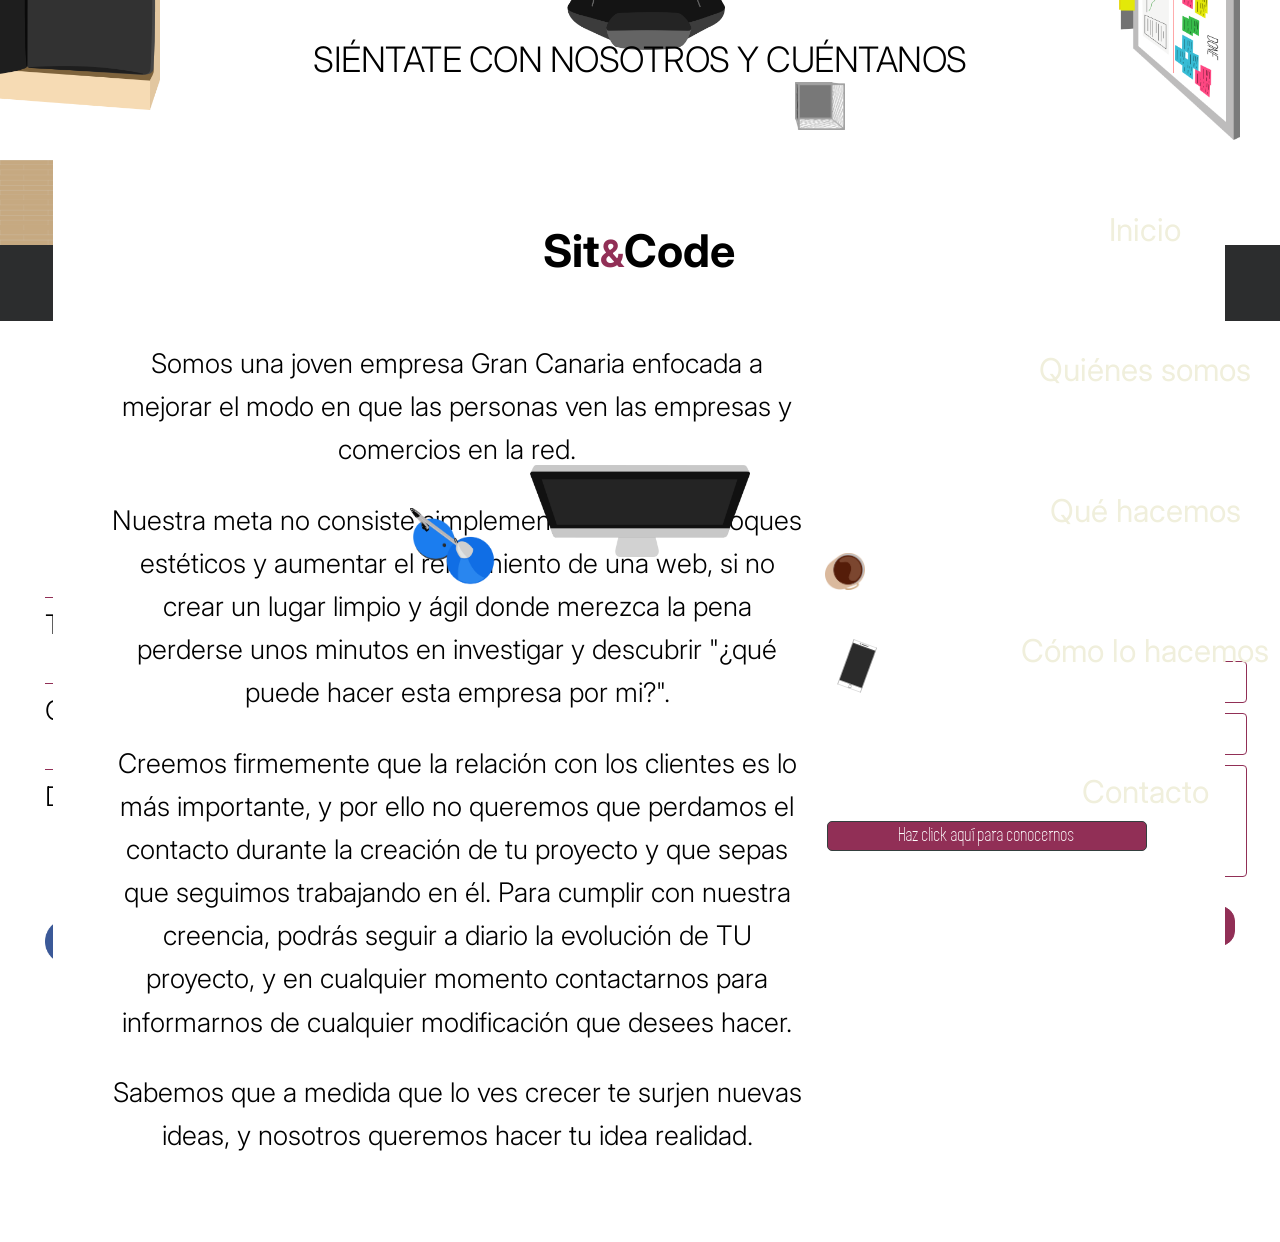
==== commit f4aca361: "UI: Add Glassmorphism, Google font Inter, and interactive hover effects" ====
--- a/index.html
+++ b/index.html
@@ -1,5 +1,5 @@
 <!DOCTYPE html>
-<html>
+<html lang="es">
 <head>
 
     <!-- Google tag (gtag.js) -->
@@ -14,10 +14,17 @@
 	<meta charset="UTF-8">
 	<meta name="viewport" content="width=device-width, height=device-height, initial-scale=0.5"/>
 	<link rel="icon" href="images/silla10.png">
+	<link rel="preconnect" href="https://fonts.googleapis.com">
+	<link rel="preconnect" href="https://fonts.gstatic.com" crossorigin>
+	<link href="https://fonts.googleapis.com/css2?family=Inter:wght@300;400;600&display=swap" rel="stylesheet">
 	<link rel="stylesheet" type="text/css" href="style.css">
-	<!--<link rel="stylesheet" href="style.css" media="(min-width:600px)">
-	<link rel="stylesheet" type="text/css" href="style_1920x1080.css">-->
 	<title>Sit&amp;Code</title>
+	<meta name="description" content="Sit&amp;Code - Software Engineers. Desarrollo web, e-commerce, community manager y masterclass.">
+	<meta name="keywords" content="desarrollo web, software, apps, Gran Canaria, e-commerce, community manager">
+	<meta property="og:title" content="Sit&amp;Code - Software Engineers">
+	<meta property="og:description" content="Desarrollo web y software a medida en Gran Canaria. Siéntate con nosotros y cuéntanos tu idea.">
+	<meta property="og:image" content="images/logo4.png">
+	<meta property="og:type" content="website">
 
 </head>
 <body>
@@ -112,7 +119,7 @@
 					<h2 id="whatwedo-menu-4">Masterclass</h2>
 				</div>
 				<div class="whatwedo-texts">
-					<p class="whatwedo-back-button"><img src="images/back arrow.png">Volver</p>
+					<p class="whatwedo-back-button"><img src="images/back arrow.png" loading="lazy" alt="Sit&Code app visual">Volver</p>
 					<h2>Desarrollo de software</h2>
 					<h3>Software de escritorio</h3>
 					Realizamos un estudio de tus necesidades y te proponemos un tiempo de realización, presupuesto e idea de proyecto a medida.
@@ -124,7 +131,7 @@
 					Estamos trabajando para disponer lo antes posible de apps en iOS y Android.
 				</div>
 				<div class="whatwedo-texts">
-					<p class="whatwedo-back-button"><img src="images/back arrow.png">Volver</p>
+					<p class="whatwedo-back-button"><img src="images/back arrow.png" loading="lazy" alt="Sit&Code app visual">Volver</p>
 					<h2>e-Commerce</h2>
 					<h3></h3>
 					Controla todos tus productos, ventas, stock... desde el panel de control
@@ -134,7 +141,7 @@
 					<p>Te damos la solución adecuada en función de tu necesidad.</p>
 				</div>
 				<div class="whatwedo-texts">
-					<p class="whatwedo-back-button"><img src="images/back arrow.png">Volver</p>
+					<p class="whatwedo-back-button"><img src="images/back arrow.png" loading="lazy" alt="Sit&Code app visual">Volver</p>
 					<h2>Community manager</h2>
 					<h3></h3>
 
@@ -142,7 +149,7 @@
 					<p>Podemos darte servicio en cualquier red social y posicionarte en los motores de búsqueda para que tu empresa sea visible en la web.</p>
 				</div>
 				<div class="whatwedo-texts">
-					<p class="whatwedo-back-button"><img src="images/back arrow.png">Volver</p>
+					<p class="whatwedo-back-button"><img src="images/back arrow.png" loading="lazy" alt="Sit&Code app visual">Volver</p>
 					<h2>Masterclass</h2>
 					<h3></h3>
 
@@ -233,7 +240,7 @@
 													<!-- Logo + Menu Button + Menu -->
 <div id="navbar">
 	<!--<div id="logo">
-		<img src="images/logo4.png">
+		<img src="images/logo4.png" loading="lazy" alt="Sit&Code app visual">
 	</div>-->
 
 	<div id="text-logo">
@@ -327,18 +334,18 @@
 	</div>
 
 	<div id="our-draws">
-		<img id="isaac-img" src="images/Isaac.png">
-		<img id="david-img" src="images/David.png">
-		<img id="dani-img" src="images/Dani.png">
+		<img id="isaac-img" src="images/Isaac.png" loading="lazy" alt="Sit&Code app visual">
+		<img id="david-img" src="images/David.png" loading="lazy" alt="Sit&Code app visual">
+		<img id="dani-img" src="images/Dani.png" loading="lazy" alt="Sit&Code app visual">
 	</div>
 
 	<div id="kerbstone"></div>
 	<div id="sidewalk"></div>
 
 	<div id="whoweare-down-elements">
-		<img id="wall" src="images/wall.png">
-		<img id="office-door" src="images/office-door.png">
-		<img id="doormat" src="images/doormat.png">
+		<img id="wall" src="images/wall.png" loading="lazy" alt="Sit&Code app visual">
+		<img id="office-door" src="images/office-door.png" loading="lazy" alt="Sit&Code app visual">
+		<img id="doormat" src="images/doormat.png" loading="lazy" alt="Sit&Code app visual">
 	</div>
 
 </section>
@@ -347,7 +354,7 @@
 <section id="whatwedo">
 
 
-<img src="images/ground3.png" id="office-ground">
+<img src="images/ground3.png" id="office-ground" loading="lazy" alt="Sit&Code app visual">
 	<h3 class="tittle">Qué hacemos</h3>
 	<div id="whatwedo-menu">
 		<p id="whatwedo-menu-1">Desarrollo de software</p>
@@ -367,14 +374,14 @@
 		</div>
 
 		<div id="folios-container">
-			<img src="images/screen0.png" class="screen" usemap="#screenMap">
-			<img src="images/screen1.png" class="screen2" usemap="#screenMap">
+			<img src="images/screen0.png" class="screen" usemap="#screenMap" loading="lazy" alt="Sit&Code app visual">
+			<img src="images/screen1.png" class="screen2" usemap="#screenMap" loading="lazy" alt="Sit&Code app visual">
 			<div class="coffee">
 				<span></span>
 				<span></span>
 			</div>
-			<img src="images/flexo.png" class="flexo" usemap="#flexoMap">
-			<img src="images/flexo2.png" class="flexo2" usemap="#flexoMap">
+			<img src="images/flexo.png" class="flexo" usemap="#flexoMap" loading="lazy" alt="Sit&Code app visual">
+			<img src="images/flexo2.png" class="flexo2" usemap="#flexoMap" loading="lazy" alt="Sit&Code app visual">
 			<div class="phone">
 				<div></div>
 				<div></div>
@@ -396,7 +403,7 @@
 					<div class="watermark"><span class="watermark-web">www.sitandcode.com</span><span class="watermark-page">1</span></div>
 
 				</div>
-			<!--<div><img src="#" class="folio-image"></div>-->
+			<!--<div><img src="#" class="folio-image" loading="lazy" alt="Sit&Code app visual"></div>-->
 			</div>
 			<div class="folios" id="folio-2">
 				<div class="folios-text" id="folio-text-2">
@@ -455,7 +462,7 @@
 
 			<div class="watermark"><span class="watermark-web">www.sitandcode.com</span><span class="watermark-page">1</span></div>
 
-		<!--<div><img src="#" class="folio-image"></div>-->
+		<!--<div><img src="#" class="folio-image" loading="lazy" alt="Sit&Code app visual"></div>-->
 		</div>
 	</div>
 	<div class="wildcard-folio" id="wildcard-folio-2">
@@ -532,27 +539,27 @@
 				<span></span>
 				<span></span>
 			</div>
-			<img src="images/flexo.png" class="flexo" usemap="#flexoMap">
-			<img src="images/flexo2.png" class="flexo2" usemap="#flexoMap">
+			<img src="images/flexo.png" class="flexo" usemap="#flexoMap" loading="lazy" alt="Sit&Code app visual">
+			<img src="images/flexo2.png" class="flexo2" usemap="#flexoMap" loading="lazy" alt="Sit&Code app visual">
 			<div class="phone">
 				<div></div>
 				<div></div>
 			</div>
 
 			<div id="screen-fill"></div>
-			<img src="images/keyboard.png" id="keyboard">
-			<img src="images/trackpad.png" id="trackpad">
-
-
-			<img src="images/screen0.png" class="screen" usemap="#screenMap">
-			<img src="images/screen1.png" class="screen2" usemap="#screenMap">
+			<img src="images/keyboard.png" id="keyboard" loading="lazy" alt="Sit&Code app visual">
+			<img src="images/trackpad.png" id="trackpad" loading="lazy" alt="Sit&Code app visual">
+
+
+			<img src="images/screen0.png" class="screen" usemap="#screenMap" loading="lazy" alt="Sit&Code app visual">
+			<img src="images/screen1.png" class="screen2" usemap="#screenMap" loading="lazy" alt="Sit&Code app visual">
 		</div>
 	</div>
 	<div id="screen-expanded">
 		<div id="screenE-menu">
-			<img src="images/silla10.png">
-			<img src="images/wifi.png">
-			<img src="images/battery.png">
+			<img src="images/silla10.png" loading="lazy" alt="Sit&Code app visual">
+			<img src="images/wifi.png" loading="lazy" alt="Sit&Code app visual">
+			<img src="images/battery.png" loading="lazy" alt="Sit&Code app visual">
 			<p id="screenE-menu-hour"></p>
 		</div>
 		<div id="screenE-browserNav">
@@ -562,9 +569,9 @@
 			<div id="screenE-menuTab"><p>Sit&amp;Code</p></div>
 		</div>
 		<div id="screenE-browserMenu">
-			<img src="images/arrowL.png" id="arrow-l-button">
-			<img src="images/arrowR.png" id="arrow-r-button">
-			<img src="images/reload.png" id="reload-button">
+			<img src="images/arrowL.png" id="arrow-l-button" loading="lazy" alt="Sit&Code app visual">
+			<img src="images/arrowR.png" id="arrow-r-button" loading="lazy" alt="Sit&Code app visual">
+			<img src="images/reload.png" id="reload-button" loading="lazy" alt="Sit&Code app visual">
 			<div>sitandcode.com</div>
 		</div>
 		<div class="screenE-texts" id="screenE-text-1">
@@ -607,7 +614,7 @@
 		Dani: ¿Hasta qué extremo podríamos personalizar una web?<br>
 		Isaac: ¡A nivel de píxel!<br>
 	</div>
-	<img src="images/interrogation.png" id="pixel">
+	<img src="images/interrogation.png" id="pixel" loading="lazy" alt="Sit&Code app visual">
 	<span></span>
 	<div id="pixel-circle"></div>
 	<div class="pixel-text">Esto no tendría que estar aquí -></div>
@@ -627,11 +634,11 @@
 					Islas Canarias</span></p>
 		
 		<div class="social">
-			<a href="https://www.facebook.com/sitandcode"><img src="images/facebook.png"></a>
-			<a href="https://twitter.com/SitAndCode"><img src="images/twitter.png"></a>
-			<a href=""><img src="images/linkedin.png"></a>
-			<a href=""><img src="images/youtube.png"></a>
-			<a href="https://plus.google.com/110130288803081774224/"><img src="images/google.png"></a>
+			<a href="https://www.facebook.com/sitandcode"><img src="images/facebook.png" loading="lazy" alt="Sit&Code app visual"></a>
+			<a href="https://twitter.com/SitAndCode"><img src="images/twitter.png" loading="lazy" alt="Sit&Code app visual"></a>
+			<a href=""><img src="images/linkedin.png" loading="lazy" alt="Sit&Code app visual"></a>
+			<a href=""><img src="images/youtube.png" loading="lazy" alt="Sit&Code app visual"></a>
+			<a href="https://plus.google.com/110130288803081774224/"><img src="images/google.png" loading="lazy" alt="Sit&Code app visual"></a>
 		</div>
 	</div>
 
@@ -656,7 +663,7 @@
 			Dani: Unos zapatos<br>
 			David: O unas cholas cantosas
 		</div>
-		<img src="images/cholas3.png" id="cholas">
+		<img src="images/cholas3.png" id="cholas" loading="lazy" alt="Sit&Code app visual">
 		<p>Diseñado y desarrollado por Sit<small>&amp;</small>Code</p>
 	</footer>
 </section>
@@ -680,7 +687,6 @@
 
 
     </div>
-    <script src="jquery-2.1.3.min.js"></script>
     <script src="script.js"></script>
 </body>
 </html>
--- a/style.css
+++ b/style.css
@@ -7,6 +7,7 @@
 }
 
 html {
+	scroll-behavior: smooth;
 	width: 100%;
 	height: 100%;
 	margin: auto;
@@ -2032,3 +2033,83 @@
     .desktop-view { display: none !important; }
     .mobile-view { display: block !important; }
 }
+
+
+/* =========================================
+   PREMIUM UI UPGRADES (Glassmorphism & Fonts)
+   ========================================= */
+
+/* Use Inter for readable texts but keep Simplifica for headings/logo */
+p, .whoweare-texts, .whatwedo-texts, .howwedo-texts, #mob-phrase, #phrase, 
+input, textarea, .whoweare-group-names, #mob-menu-sections p, #menu-sections p {
+    font-family: 'Inter', sans-serif;
+    line-height: 1.6;
+}
+
+/* Fix weights for readability */
+p {
+    font-weight: 300;
+}
+.whoweare-group-names, #mob-menu-sections p, #menu-sections p {
+    font-weight: 400;
+}
+#phrase p, #mob-phrase p {
+    font-weight: 300;
+    letter-spacing: -0.5px;
+}
+
+/* Glassmorphism navbars */
+#mob-navbar, #navbar {
+    background: rgba(255, 255, 255, 0.65) !important;
+    backdrop-filter: blur(12px) !important;
+    -webkit-backdrop-filter: blur(12px) !important;
+    border-bottom: 1px solid rgba(255, 255, 255, 0.3);
+    box-shadow: 0 4px 6px -1px rgba(0, 0, 0, 0.05);
+}
+
+/* Interactive Hover Effects */
+.whoweare-group-persons {
+    transition: transform 0.3s ease, box-shadow 0.3s ease;
+    border-radius: 8px; /* Slightly soften edges if there are any backgrounds */
+}
+.whoweare-group-persons:hover {
+    transform: translateY(-5px);
+    cursor: pointer;
+}
+.whoweare-imgs {
+    transition: box-shadow 0.3s ease;
+}
+.whoweare-group-persons:hover .whoweare-imgs {
+    box-shadow: 0px 10px 15px rgba(145, 47, 86, 0.15);
+}
+
+/* Menu Button Softening */
+#mob-menu-circle, #menu-circle {
+    box-shadow: 0 2px 10px rgba(145, 47, 86, 0.2);
+    transition: transform 0.3s ease, box-shadow 0.3s ease, background 0.3s ease !important;
+}
+#mob-menu-button:hover #mob-menu-circle, #menu-button:hover #menu-circle {
+    transform: scale(1.05);
+    box-shadow: 0 5px 15px rgba(145, 47, 86, 0.3);
+}
+
+/* Mobile dropdown glass */
+#mob-menu, #menu {
+    background: rgba(255, 255, 255, 0.85) !important;
+    backdrop-filter: blur(15px) !important;
+    -webkit-backdrop-filter: blur(15px) !important;
+}
+
+/* Buttons hover */
+input[type="submit"], button {
+    transition: background-color 0.3s ease, transform 0.2s ease, box-shadow 0.3s ease;
+}
+input[type="submit"]:hover, button:hover {
+    transform: translateY(-2px);
+    box-shadow: 0 4px 12px rgba(145, 47, 86, 0.25);
+}
+
+/* Soften shadows on the computer screen or elements in the office */
+#screen-fill, #screen-expanded {
+    box-shadow: 0 10px 25px rgba(0,0,0,0.1) !important;
+}
